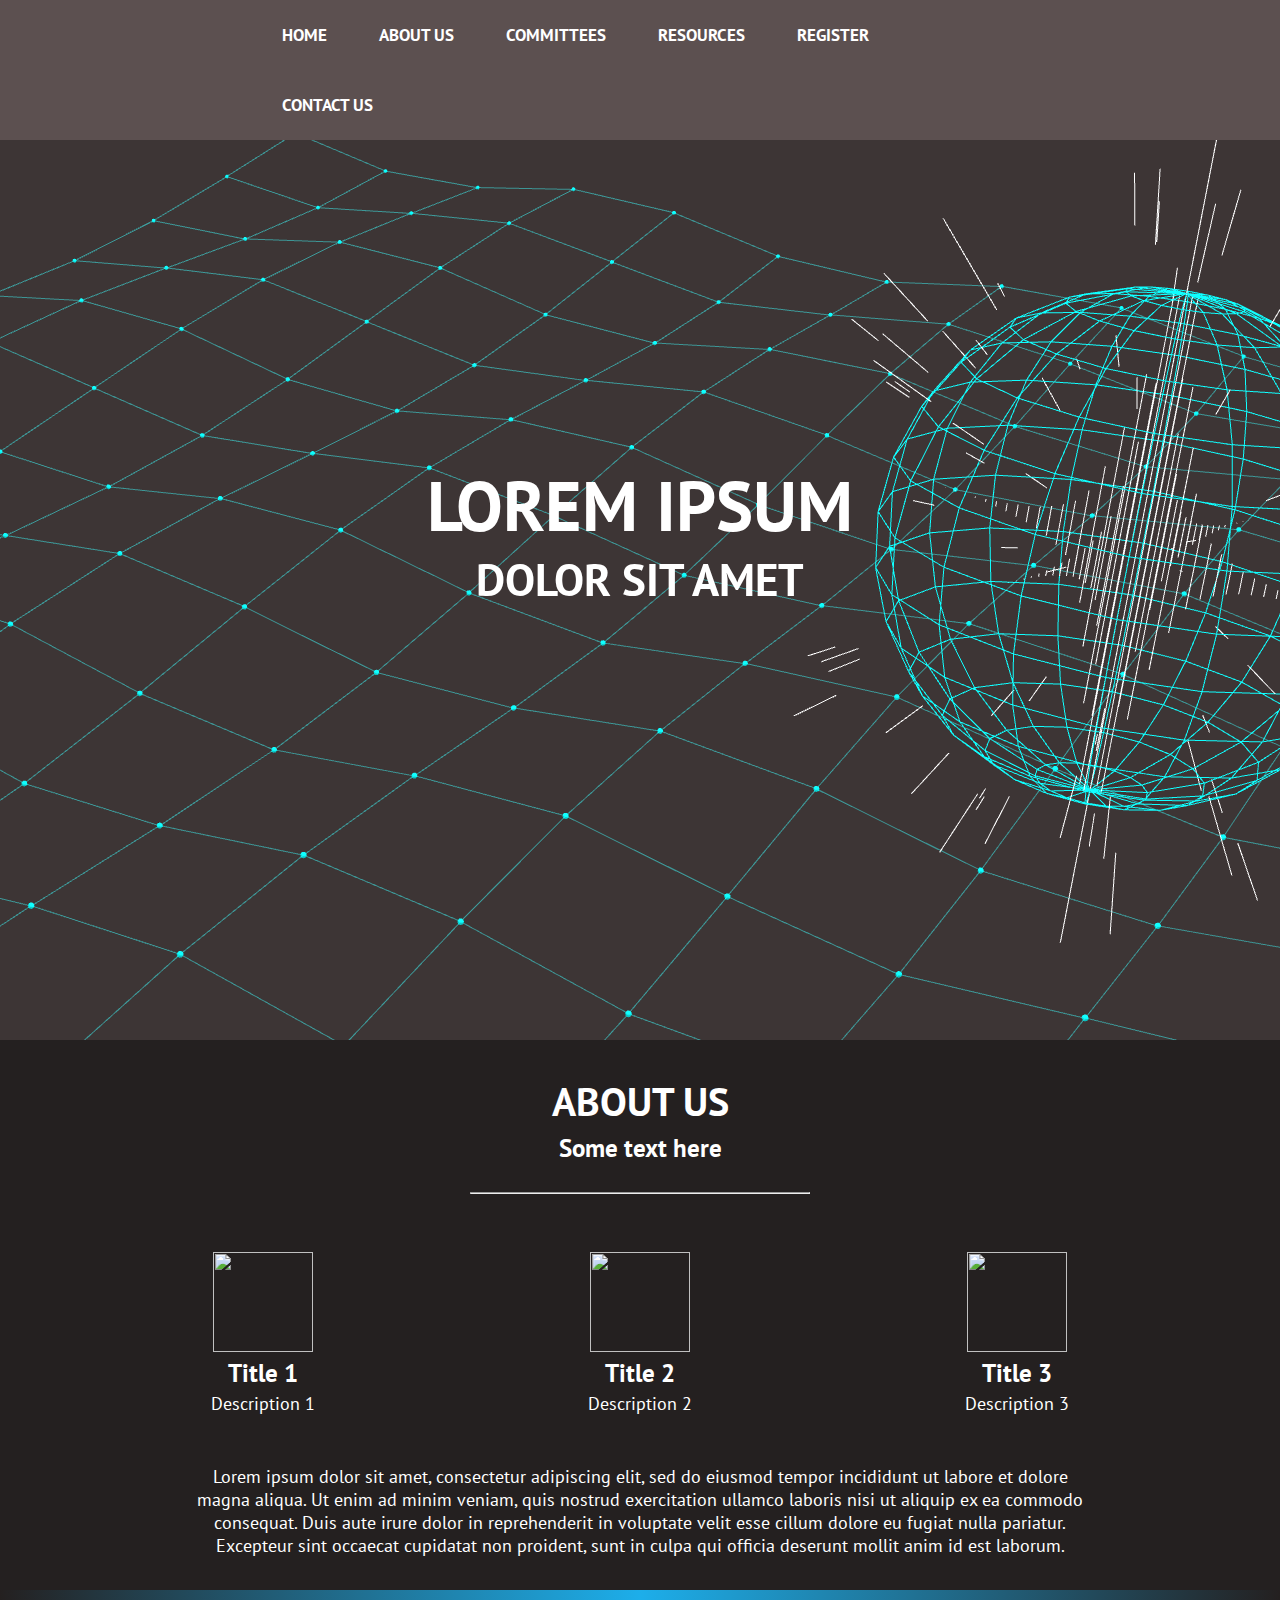
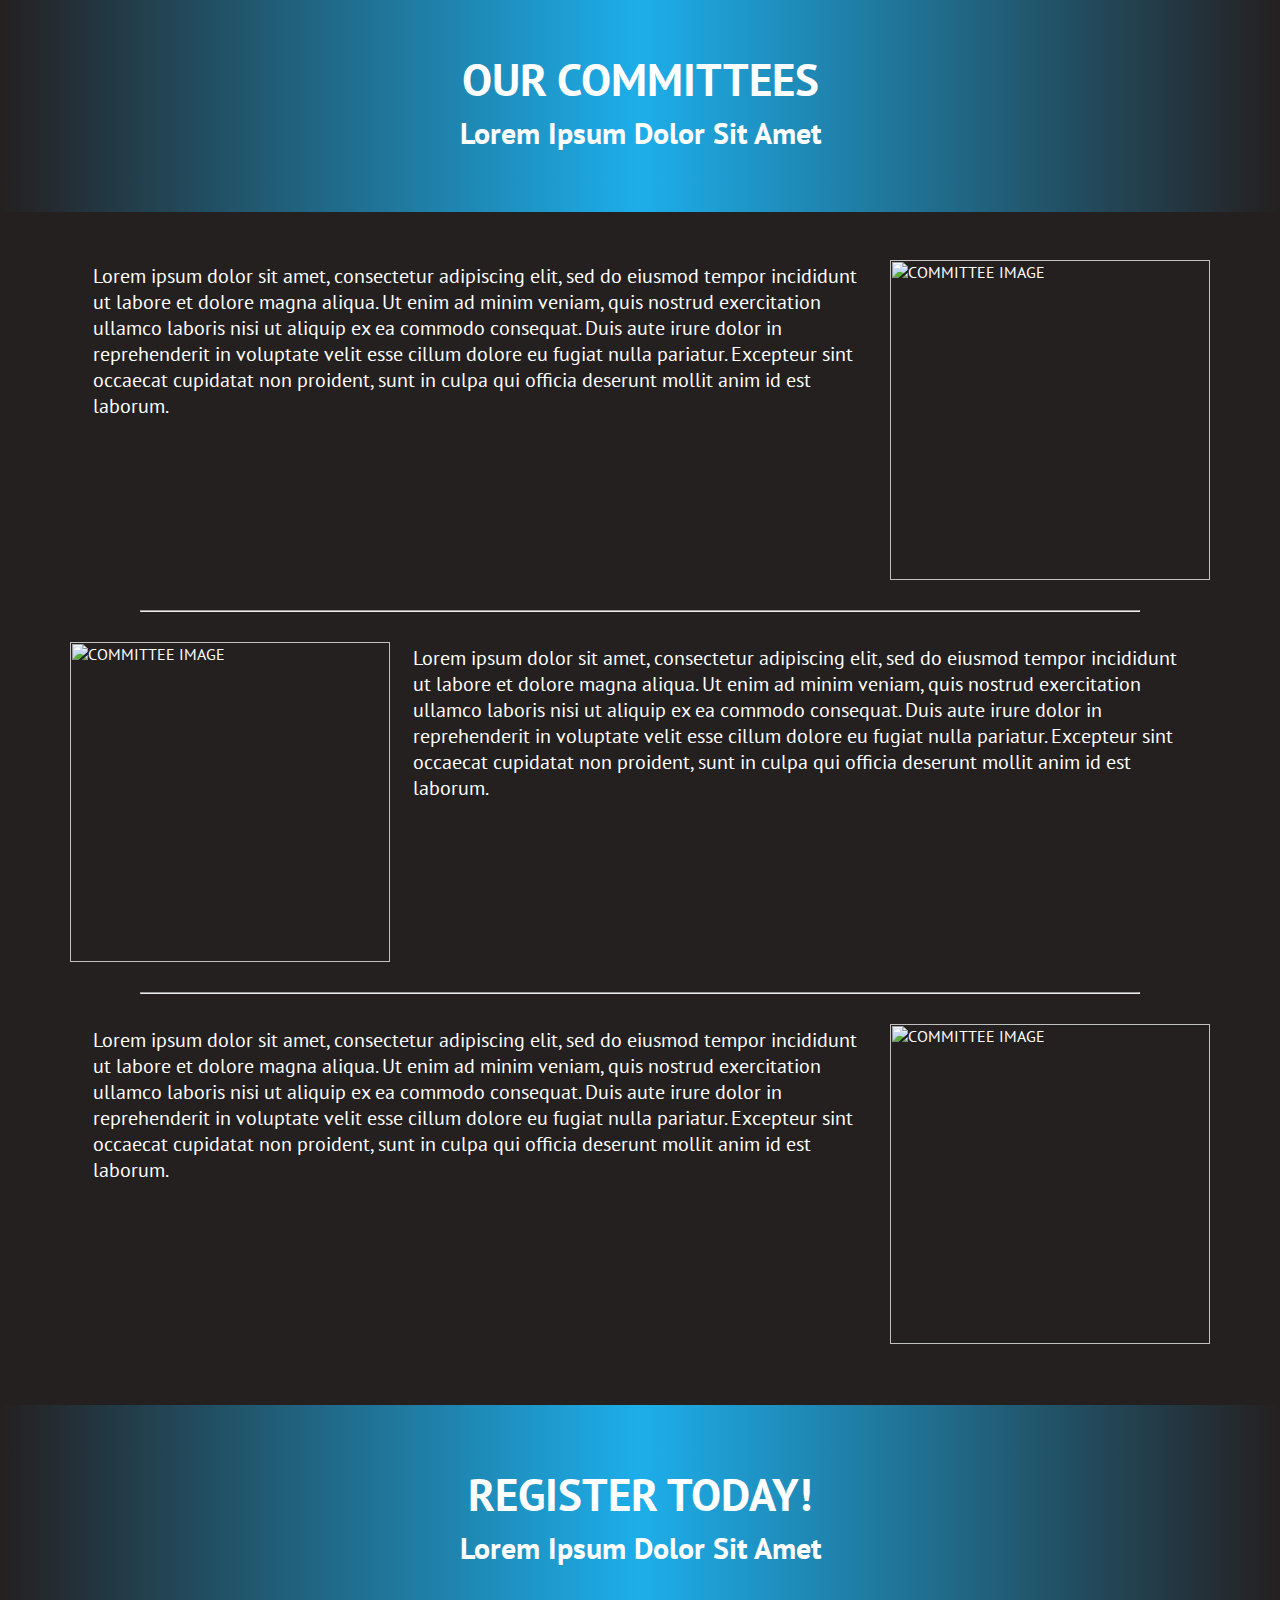
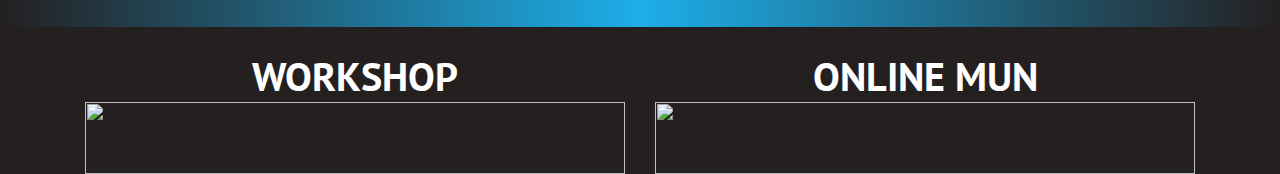
==== index.html @ 01163555 "additions/changes" ====
<html>
    <head>
        <title>MUN WEBSITE</title>

        <!-- Meta tags -->
        <meta name="author" content="Blank MUN">
        <meta name="description" content="Lorem ipsum dolot hermat">
    	<meta name="viewport" content="width=device-width, initial-scale=1.0">
	    <meta charset="utf-8">

        <link rel="stylesheet" type="text/css" href="css/main.css">

        <!-- Font -->
        <link href="https://fonts.googleapis.com/css?family=PT+Sans" rel="stylesheet">
        <link href="https://fonts.googleapis.com/css?family=PT+Sans:700" rel="stylesheet">
        <link href="https://fonts.googleapis.com/css?family=PT+Sans:400" rel="stylesheet">
        <link href="https://fonts.googleapis.com/css?family=Lato" rel="stylesheet"> 
    
        <!-- Favicon -->
        <link rel="icon" href="https://placehold.co/128">
    
        <!-- Bootstrap -->
        <link rel="stylesheet" type="text/css" href="css/bootstrap/bootstrap-grid.min.css">
        <link rel="stylesheet" type="text/css" href="js/bootstrap/bootstrap.min.js">
        
        <!-- Font Awesome -->
        <link rel="stylesheet" href="https://use.fontawesome.com/releases/v5.0.12/css/all.css" integrity="sha384-G0fIWCsCzJIMAVNQPfjH08cyYaUtMwjJwqiRKxxE/rx96Uroj1BtIQ6MLJuheaO9" crossorigin="anonymous">
    </head>
    <body bgcolor="#242020">

    <!-- Navbar -->
    <div class="topnav" id="navbar">
        <div class="max-width">  
            <a href="#head">Home</a>
            <a href="#about">About Us</a>
            <a href="#committeesBanner">Committees</a>
            <a href="#resources">Resources</a>
            <a href="#registrationBanner">Register</a>
            <a href="#contact">Contact Us</a>
        </div>
    </div>
    <!-- End Navbar -->

    <!-- Header Banner -->
    <header id="head" class="parallax">
        <h1><font color="white">Lorem Ipsum</font></h1>
        <h3><font color="white">dolor sit amet</font></h3>
    </header>
    <!-- End Header -->

    <!-- About -->
    <section id="about" class="about-us">
        <h1>About Us</h1>
        <h2>Some text here</h2>

        <br><hr width=30%>

        <!-- Icon Row 1-->
        <div class="row about-us-icons">
            <div class="col">
                <img class="res-img-sm" src="https://placehold.co/64">
                <h2>Title 1</h2>
                <p>Description 1</p>
            </div>
            <div class="col">
                <img class="res-img-sm" src="https://placehold.co/64">
                <h2>Title 2</h2>
                <p>Description 2</p>
            </div>
            <div class="col">
                <img class="res-img-sm" src="https://placehold.co/64">
                <h2>Title 3</h2>
                <p>Description 3</p>
            </div>
        </div>
        <!-- End Icon Row 1 -->
        <br>
        <!-- Long paragraph of boring filler text... -->
        <br><p class="about-us-text">
            Lorem ipsum dolor sit amet, consectetur adipiscing elit, sed do eiusmod tempor incididunt ut labore et dolore magna aliqua. Ut enim ad minim veniam, quis nostrud exercitation ullamco laboris nisi ut aliquip ex ea commodo consequat. Duis aute irure dolor in reprehenderit in voluptate velit esse cillum dolore eu fugiat nulla pariatur. Excepteur sint occaecat cupidatat non proident, sunt in culpa qui officia deserunt mollit anim id est laborum.
        </p>
    </section>
    <!-- End About -->

    <!-- Committees -->
    <div id="committeesBanner">
        <h1> OUR COMMITTEES </h1>
        <h2> Lorem Ipsum Dolor Sit Amet</h2>
    </div>
    <section class="committees container" id="committees">
        <div class="committee-list-element row fixed-width">
            <div class="col-md mode">
                <p>Lorem ipsum dolor sit amet, consectetur adipiscing elit, sed do eiusmod tempor incididunt ut labore et dolore magna aliqua. Ut enim ad minim veniam, quis nostrud exercitation ullamco laboris nisi ut aliquip ex ea commodo consequat. Duis aute irure dolor in reprehenderit in voluptate velit esse cillum dolore eu fugiat nulla pariatur. Excepteur sint occaecat cupidatat non proident, sunt in culpa qui officia deserunt mollit anim id est laborum.</p>
            </div>
            <div class="item-image">
                <img class="res-img img-fluid" src="https://placehold.co/1000" alt="COMMITTEE IMAGE">
            </div>
        </div>
        <hr>
        <div class="committee-list-element row fixed-width">
            <div class="item-image">
                <img class="res-img img-fluid" src="https://placehold.co/1000" alt="COMMITTEE IMAGE">
            </div>
            <div class="col-md mode">
                <p>Lorem ipsum dolor sit amet, consectetur adipiscing elit, sed do eiusmod tempor incididunt ut labore et dolore magna aliqua. Ut enim ad minim veniam, quis nostrud exercitation ullamco laboris nisi ut aliquip ex ea commodo consequat. Duis aute irure dolor in reprehenderit in voluptate velit esse cillum dolore eu fugiat nulla pariatur. Excepteur sint occaecat cupidatat non proident, sunt in culpa qui officia deserunt mollit anim id est laborum.</p>
            </div>
        </div>
        <hr>
        <div class="committee-list-element row fixed-width">
            <div class="col-md mode">
                <p>Lorem ipsum dolor sit amet, consectetur adipiscing elit, sed do eiusmod tempor incididunt ut labore et dolore magna aliqua. Ut enim ad minim veniam, quis nostrud exercitation ullamco laboris nisi ut aliquip ex ea commodo consequat. Duis aute irure dolor in reprehenderit in voluptate velit esse cillum dolore eu fugiat nulla pariatur. Excepteur sint occaecat cupidatat non proident, sunt in culpa qui officia deserunt mollit anim id est laborum.</p>
            </div>
            <div class="item-image">
                <img class="res-img img-fluid" src="https://placehold.co/1000" alt="COMMITTEE IMAGE">
            </div>
        </div>
    </section>
    <!-- End Committees -->

    <!-- something about resources -->

    <!-- Registration -->
    <div id="registrationBanner">
        <h1> REGISTER TODAY! </h1>
        <h2> Lorem Ipsum Dolor Sit Amet</h2>
    </div>
    <section class="register options container" id="register">
        <div class="row fixed-width">
            <div class="option-element col">
                <center><h1>WORKSHOP</h1></center>
                <img src="https://placehold.co/4000" height=100% width=100%>
            </div>
            <div class="option-element col">
                <center><h1>ONLINE MUN</h1></center>
                <img src="https://placehold.co/4000" height=100% width=100%>
            </div>
        </div>
    </section>
    <!-- End Registration -->


    <!---->
    <!-- SCRIPT SECTION -->
    <!---->

    <!-- Navbar Dropdown Script -->
	<script>
		function myFunction() {
		    var x = document.getElementById("myTopnav");
		    if (x.className === "topnav") {
		        x.className += " responsive";
		    } else {
		        x.className = "topnav";
		    }
		}
	</script>
	<!-- End Navbar Dropdown Script -->

	<!-- Smooth Scrolling Script -->
	<script src="https://ajax.googleapis.com/ajax/libs/jquery/3.3.1/jquery.min.js"></script>
	<script>
        var navbar = document.getElementById("navbar")
		$(document).ready(function(){
		  // Add smooth scrolling to all links
		  $("a").on('click', function(event) {

		    if (this.hash !== "") {
		      event.preventDefault();

		      // Store hash
		      var hash = this.hash;

		      $('html, body').animate({
		        scrollTop: $(hash).offset().top - 55
		      }, 100, function(){

		        window.location.hash = hash;
		      });
		    }
		  });
		});
	</script>
	<!-- End Smooth Scrolling Script -->

    <!-- Sticky Navbar Script -->
    <script>
        window.onscroll = function() {stickyNavbar()};
        var navbar = document.getElementById("navbar");
        var sticky = navbar.offsetTop;

        function stickyNavbar() {
            if (window.pageYOffset >= sticky ) {
                navbar.classList.add("sticky");
            } else {
                navbar.classList.remove("sticky");
            }
        }
    </script>
    <!-- End Sticky Navbar Script -->

	<!-- Vanta script for header -->
	<script src="js//three.r134.min.js"></script>
	<script src="js/vanta.globe.min.js"></script>
	<script>
	VANTA.GLOBE({
        el: "#head",
        mouseControls: true,
        touchControls: true,
        gyroControls: false,
        minHeight: 200.00,
        minWidth: 200.00,
        scale: 1.0,
        scaleMobile: 1.00,
        backgroundColor: 0x3d3535,
        color: 0xFFFFF,
        color2: 0xFFFFFF,
        points: 15,
	})
	</script>

    </body>
</html>
---- css/main.css ----
@-ms-viewport{
    width:device-width
}
html{
    box-sizing:border-box;
    -ms-overflow-style:scrollbar
}
*,::after,::before{
    box-sizing:inherit
}

html,body {
	font-family: 'PT Sans', sans-serif;
	margin: 0;
	padding: 0;
	scroll-behavior: smooth;
}

hr {
	max-width: 1000px;
	color: #718093;
}

p {
	font-family: 'PT Sans', sans-serif;
	margin: 0;
	padding: 0;
}

h1,h2,h3,h4,h5,h6 {
	font-family: 'PT Sans', sans-serif;
	margin: 0;
	padding: 0;
}

.sticky {
	position: fixed;
	top: 0;
	width: 100%;
}

.parallax {
    height: 100%; 
    background-attachment: fixed;
    background-position: center;
    background-repeat: no-repeat;
    background-size: cover;
}

a {
	text-decoration: none;
	color: #5352ed;
	transition: all .2s ease-in;
}

a:hover {
	text-decoration: none;
	color: #192a56;
	transition: all .2s ease-in;
}

/* CSS */
.custom_button {
  background-color: #3DD1E7;
  border: 0 solid #E5E7EB;
  box-sizing: border-box;
  color: #000000;
  display: flex;
  font-family: ui-sans-serif,system-ui,-apple-system,system-ui,"Segoe UI",Roboto,"Helvetica Neue",Arial,"Noto Sans",sans-serif,"Apple Color Emoji","Segoe UI Emoji","Segoe UI Symbol","Noto Color Emoji";
  font-size: 1rem;
  font-weight: 700;
  justify-content: center;
  line-height: 1.75rem;
  padding: .75rem 1.65rem;
  position: relative;
  text-align: center;
  text-decoration: none #000000 solid;
  text-decoration-thickness: auto;
  width: 100%;
  max-width: 460px;
  position: relative;
  cursor: pointer;
  transform: rotate(-2deg);
  user-select: none;
  -webkit-user-select: none;
  touch-action: manipulation;
}

.custom_button:focus {
  outline: 0;
}

.custom_button:after {
  content: '';
  position: absolute;
  border: 1px solid #000000;
  bottom: 4px;
  left: 4px;
  width: calc(100% - 1px);
  height: calc(100% - 1px);
}

.custom_button:hover:after {
  bottom: 2px;
  left: 2px;
}

@media (min-width: 768px) {
  .custom_button {
    padding: 0.75rem 3rem;
    font-size: 1.25rem;
  }
}

/* Navbar */

.topnav {
	z-index: 999;
	list-style-type: none;
    overflow: hidden;
    background-color: rgb(92, 80, 80);
    box-shadow: 0px 6px 13px -7px rgba(0,0,0,0.20);
    transition: all .2s ease-in;
    font-weight: 700;
    text-transform: uppercase;
}

.topnav a {
    float: left;
    display: block;
    color: white;
    text-align: center;
    padding: 24px 26px;
    text-decoration: none;
	transition: all .5s ease-in;
    font-size: 17px;
}

.topnav a:hover {
	transform: scale(1.1);
    color: #06d0d7;
}

.topnav .icon {
  display: none;
}

@media screen and (max-width: 800px) {
  .topnav a:not(:first-child) {display: none;}
  .topnav a.icon {
    float: right;
    display: block;
  }
}

@media screen and (max-width: 800px) {
  .topnav.responsive {position: relative;}
  .topnav.responsive .icon {
    position: absolute;
    right: 0;
    top: 0;
  }
  .topnav.responsive a {
    float: none;
    display: block;
    text-align: left;
  }
}

@media screen and (min-width: 800px) {
  div .max-width {
    max-width: 60%;
    margin: 0 auto;
    box-shadow: none;
  }
}

/* End Navbar */

.about-us {
	transition: all .2s ease-in;
    font-weight: 500;
	padding-left: 5%;
	padding-right: 5%;
	color: white
}

.register {
	transition: all .2s ease-in;
    font-weight: 500;
	padding-left: 5%;
	padding-right: 5%;
	color: white
}

.committees {
	transition: all .2s ease-in;
    font-weight: 500;
	padding-left: 5%;
	padding-right: 5%;
	color: white
}

#head {
	margin: 0;
	padding: 25% 0px 200px 0px;
	text-align: center;
	color: white;
}

#head h1 {
	font-size: 70px;
	font-weight: 700;
	text-transform: uppercase;
}

#head h3 {
	font-size: 45px;
	text-transform: uppercase;
}

#about {
	margin: 10px;
	text-align: center;
	padding-top: 10px;
	padding-bottom: 10px;
}

#about .about-us-icons {
	max-width: 1280px;
	margin: 0 auto;
	padding-top: 50px;
}

#about .about-us-text {
	margin: 10px;
	padding-left: 9%;
	padding-right: 9%;
}

#about .about {
	font-size: 60px;
	color: #1c2630;
	margin-top: 17px;
}

#about h1 {
	font-size: 40px;
	font-weight: 700;
	text-transform: uppercase;
	margin-top: 15px;
}

#about h2 {
	font-weight: 700;
	margin-top: 5px;
	font-size: 25px;
}

#about p {
	margin-top: 3px;
	font-size: 18px;
}

#committeesBanner {
	background: rgb(46,43,51);
	background: linear-gradient(90deg, #242020 0%, rgba(29,174,234,1) 50%, #242020 100%);
	margin-top: 1%;
	padding: 60px 0px 60px 0px;
	text-align: center;
}

#committeesBanner h1 {
	font-size: 45px;
	font-weight: 700;
	text-transform: uppercase;
	color: white;
}

#committeesBanner h2 {
	margin-top: 5px;
	font-size: 30px;
	color: white;
}

#committees {
	padding-top: 2%;
	padding-bottom: 3%;
}

#committees p {
	padding-left: 1%;
}

#committees .committees {
	font-size: 60px;
	color: #1c2630;
	margin-top: 17px;
}

#committees .committee-list-element {
	padding-top: 2%;
	padding-bottom: 2%;
}
#committees .committee-list-element img {
	transition: transform .3s ease-in-out;
}
#committees .committee-list-element img:hover {
	transform: scale(1.03);
}

#committees h1 {
	font-size: 40px;
	font-weight: 700;
	text-transform: uppercase;
}

#committees h2 {
	font-size: 25px;
}

#committees p {
	margin-top: 3px;
	font-size: 20px;
}

#registrationBanner {
	background: rgb(46,43,51);
	background: linear-gradient(90deg, #242020 0%, rgba(29,174,234,1) 50%, #242020 100%);
	padding: 60px 0px 60px 0px;
	text-align: center;
}

#registrationBanner h1 {
	font-size: 45px;
	font-weight: 700;
	text-transform: uppercase;
	color: white;
}

#registrationBanner h2 {
	margin-top: 5px;
	font-size: 30px;
	color: white;
}

#register {
	padding-top: 0%;
	padding-bottom: 0%;
}

#register .options {
	font-size: 60px;
	color: #1c2630;
	margin-top: 17px;
}

#register .option-element {
	padding-top: 2%;
	padding-bottom: 2%;
}
#register .option-element img {
	transition: transform .3s ease-out;
}
#register .option-element img:hover {
	transform: scale(1.05);
}

#register h1 {
	font-size: 40px;
	font-weight: 700;
	text-transform: uppercase;
}

#register h2 {
	font-size: 25px;
}

#register p {
	margin-top: 3px;
	font-size: 20px;
}

footer {
	background-color: rgb(36, 32, 32);
	color: white;
}

footer a {
	text-decoration: none;
	color: #ffffff;
	transition: all .2s ease-in;
}

footer a:hover {
	text-decoration: none;
	color: #244aac;
	transition: all .2s ease-in;
}

.the-footer {
	max-width: 1280px;
	margin: 0 auto;
	float: none;
	padding-top: 30px;
	padding-bottom: 30px;
}

.contact-info {
	color: #ffffff;
	margin: 0;
	margin-bottom: 0;
	padding: 0;
	text-align: center;
	transition: all .2s ease-in;
	cursor: default;
}

.center {
	margin: 0;
	position: absolute;
	left: 50%;
	transform: translate(-50%, -50%);
}

@media screen and (min-width: 800px) {
	.res-img {
		height: 320px;
	}
}

@media screen and (max-width: 799px) {
	.res-img {
		width: 100%;	}
}

@media screen and (min-width: 800px) {
	.res-img-sm {
		height: 100px;
	}
}

@media screen and (max-width: 799px) {
	.res-img-sm {
		width: 100%;	}
}
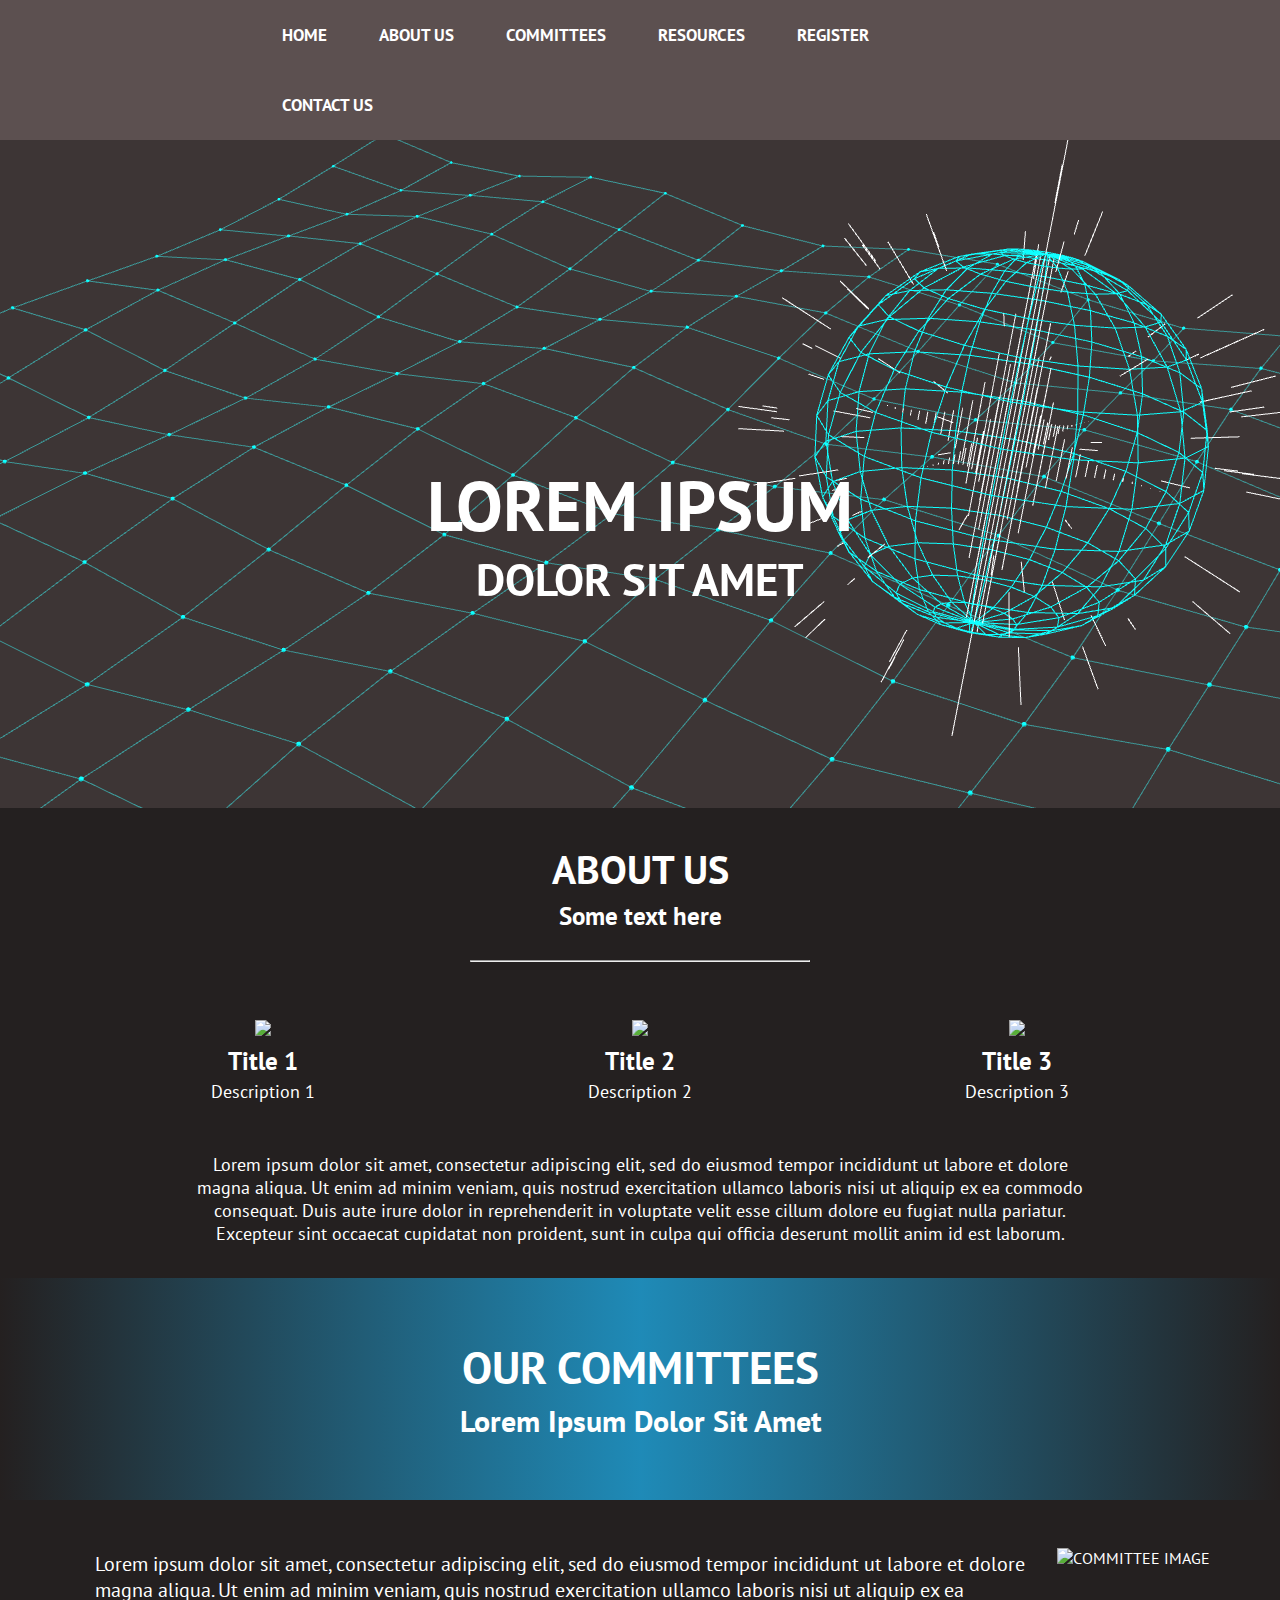
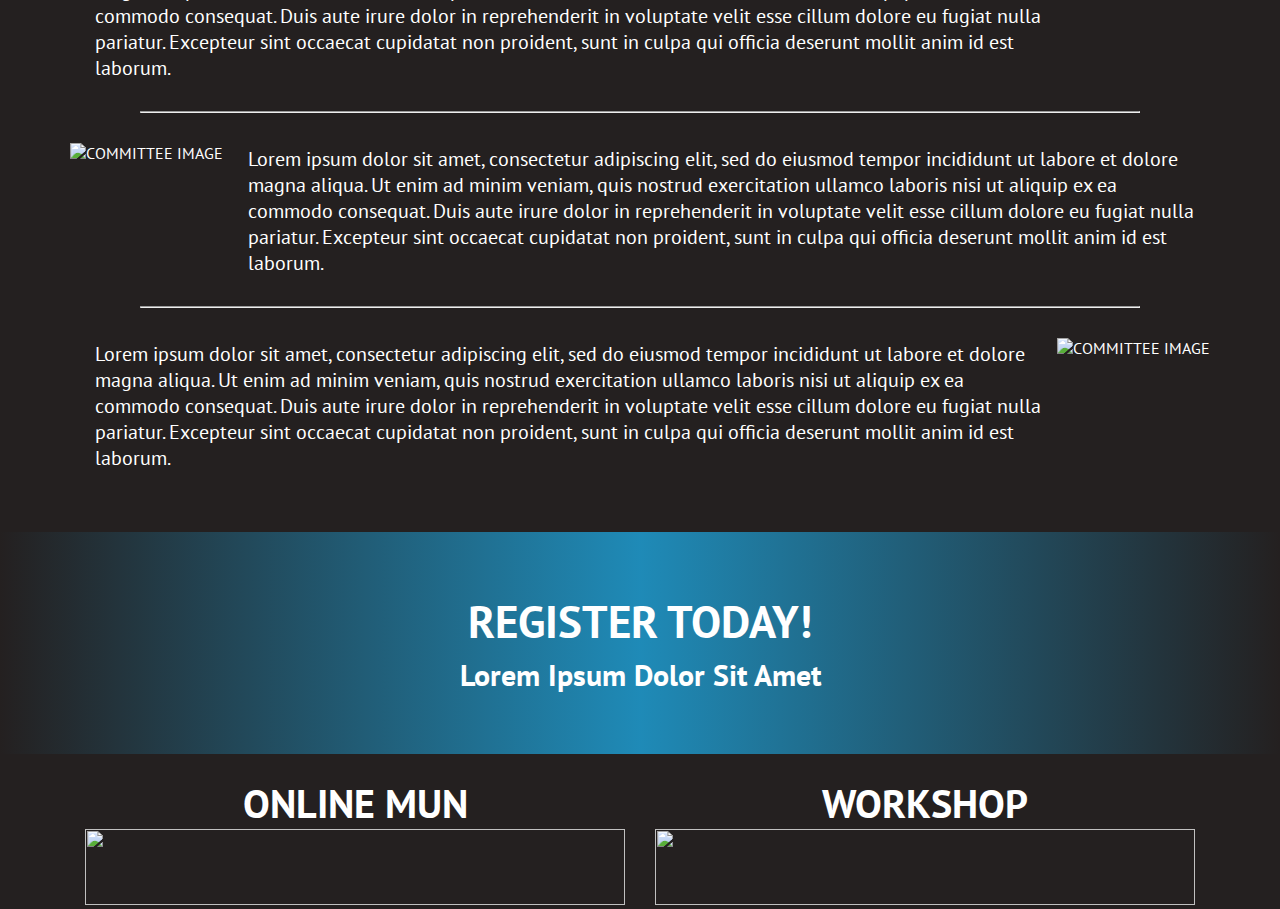
==== commit 8c58a61d: "additions/changes" ====
--- a/index.html
+++ b/index.html
@@ -1,3 +1,4 @@
+<!DOCTYPE html>
 <html>
     <head>
         <title>MUN WEBSITE</title>
@@ -22,6 +23,9 @@
         <!-- Bootstrap -->
         <link rel="stylesheet" type="text/css" href="css/bootstrap/bootstrap-grid.min.css">
         <link rel="stylesheet" type="text/css" href="js/bootstrap/bootstrap.min.js">
+
+        <!-- JQuery -->
+        <script src="https://ajax.googleapis.com/ajax/libs/jquery/3.3.1/jquery.min.js"></script>
         
         <!-- Font Awesome -->
         <link rel="stylesheet" href="https://use.fontawesome.com/releases/v5.0.12/css/all.css" integrity="sha384-G0fIWCsCzJIMAVNQPfjH08cyYaUtMwjJwqiRKxxE/rx96Uroj1BtIQ6MLJuheaO9" crossorigin="anonymous">
@@ -127,21 +131,130 @@
     <section class="register options container" id="register">
         <div class="row fixed-width">
             <div class="option-element col">
+                <center><h1>ONLINE MUN</h1></center>
+                <img id="mun-registration-button" src="https://placehold.co/4000" height=100% width=100%>
+                <div id="mun-date" class="date-text">COMING SOON!</div>
+            </div>
+            <div class="option-element col">
                 <center><h1>WORKSHOP</h1></center>
-                <img src="https://placehold.co/4000" height=100% width=100%>
-            </div>
-            <div class="option-element col">
-                <center><h1>ONLINE MUN</h1></center>
-                <img src="https://placehold.co/4000" height=100% width=100%>
+                <img id="workshop-registration-button" src="https://placehold.co/4000" height=100% width=100%>
+                <div id="workshop-date" class="date-text">COMING SOON!</div>
             </div>
         </div>
     </section>
     <!-- End Registration -->
 
+    <!-- Go to top button -->
+    <div class="go-to-top" id="go-to-top">
+        <img src="https://placehold.co/128">
+    </div>
+    <!-- End go to top button -->
 
     <!---->
     <!-- SCRIPT SECTION -->
     <!---->
+
+    <!-- registration section thingy -->
+    <script>
+        var munRegistrationButton = document.getElementById("mun-registration-button");
+        var workshopRegistrationButton = document.getElementById("workshop-registration-button");
+        var munDate = document.getElementById("mun-date");
+        var workshopDate = document.getElementById("workshop-date");
+        munDate.style.opacity = 0;
+        workshopDate.style.opacity = 0;
+
+        let id = null, pos = 0;
+        munRegistrationButton.onmouseover = function() {
+            clearInterval(id);
+            id = setInterval(frame, 5);
+            pos = 0;
+
+            var fitr = true;
+            function frame() {
+                if (fitr) {
+                    munDate.style.opacity = 1;
+                    fitr = false;
+                }
+                if (pos >= 10) {
+                    clearInterval(id);
+                } else {
+                    pos += 1;
+                    munDate.style.top = 8.1+pos+'%';
+                }
+            }
+            
+        }
+        munRegistrationButton.onmouseout = function() {
+            clearInterval(id);
+            id = setInterval(frame2, 5);
+            pos = parseInt(munDate.style.top.substring(0,munDate.style.top.length -1));
+
+            function frame2() {
+                if (pos <= 0) {
+                    clearInterval(id);
+                    munDate.style.opacity = 0;
+                } else {
+                    pos -= 1;
+                    munDate.style.top = 13+pos+'%';
+                }
+            }
+        }
+
+        let id2 = null, pos2 = 0;
+        workshopRegistrationButton.onmouseover = function() {
+            clearInterval(id2);
+            id2 = setInterval(frame, 5);
+            pos2 = 0;
+
+            var fitr = true;
+            function frame() {
+                if (fitr) {
+                    workshopDate.style.opacity = 1;
+                    fitr = false;
+                }
+                if (pos2 >= 10) {
+                    clearInterval(id2);
+                } else {
+                    pos2 += 1;
+                    workshopDate.style.top = 8.1+pos2+'%';
+                }
+            }
+            
+        }
+        workshopRegistrationButton.onmouseout = function() {
+            clearInterval(id2);
+            id2 = setInterval(frame2, 5);
+            pos2 = parseInt(workshopDate.style.top.substring(0,workshopDate.style.top.length -1));
+
+            function frame2() {
+                if (pos2 <= 0) {
+                    clearInterval(id2);
+                    workshopDate.style.opacity = 0;
+                } else {
+                    pos2 -= 1;
+                    workshopDate.style.top = 13+pos2+'%';
+                }
+            }
+        }
+    </script>
+
+    <!-- go to top button -->
+    <script>
+        var goToTop = document.getElementById("go-to-top");
+        goToTop.style.opacity = 0;
+        window.onscroll = function() {
+            if (window.pageYOffset > window.innerHeight) {
+                goToTop.style.opacity = 1;
+            } else {
+                goToTop.style.opacity = 0;
+            }
+        }
+
+        goToTop.onclick = function() {
+            console.log("ABC");
+            window.scrollTo(0,0);
+        }
+    </script>
 
     <!-- Navbar Dropdown Script -->
 	<script>
@@ -157,7 +270,6 @@
 	<!-- End Navbar Dropdown Script -->
 
 	<!-- Smooth Scrolling Script -->
-	<script src="https://ajax.googleapis.com/ajax/libs/jquery/3.3.1/jquery.min.js"></script>
 	<script>
         var navbar = document.getElementById("navbar")
 		$(document).ready(function(){
@@ -171,7 +283,7 @@
 		      var hash = this.hash;
 
 		      $('html, body').animate({
-		        scrollTop: $(hash).offset().top - 55
+		        scrollTop: $(hash).offset().top - navbar.clientHeight
 		      }, 100, function(){
 
 		        window.location.hash = hash;
@@ -183,23 +295,25 @@
 	<!-- End Smooth Scrolling Script -->
 
     <!-- Sticky Navbar Script -->
+    <!--
     <script>
         window.onscroll = function() {stickyNavbar()};
         var navbar = document.getElementById("navbar");
         var sticky = navbar.offsetTop;
 
         function stickyNavbar() {
-            if (window.pageYOffset >= sticky ) {
+            if (window.pageYOffset >= sticky) {
                 navbar.classList.add("sticky");
             } else {
                 navbar.classList.remove("sticky");
             }
         }
     </script>
+    -->
     <!-- End Sticky Navbar Script -->
 
 	<!-- Vanta script for header -->
-	<script src="js//three.r134.min.js"></script>
+	<script src="js/three.r134.min.js"></script>
 	<script src="js/vanta.globe.min.js"></script>
 	<script>
 	VANTA.GLOBE({
@@ -207,10 +321,10 @@
         mouseControls: true,
         touchControls: true,
         gyroControls: false,
-        minHeight: 200.00,
-        minWidth: 200.00,
-        scale: 1.0,
-        scaleMobile: 1.00,
+        minHeight: document.getElementById("head").clientHeight,
+        minWidth: document.getElementById("head").clientWidth,
+        scale: 1,
+        scaleMobile: 1,
         backgroundColor: 0x3d3535,
         color: 0xFFFFF,
         color2: 0xFFFFFF,
--- a/css/main.css
+++ b/css/main.css
@@ -264,7 +264,7 @@
 
 #committeesBanner {
 	background: rgb(46,43,51);
-	background: linear-gradient(90deg, #242020 0%, rgba(29,174,234,1) 50%, #242020 100%);
+	background: linear-gradient(90deg, #242020 0%, rgba(29,174,234,.75) 50%, #242020 100%);
 	margin-top: 1%;
 	padding: 60px 0px 60px 0px;
 	text-align: center;
@@ -326,7 +326,7 @@
 
 #registrationBanner {
 	background: rgb(46,43,51);
-	background: linear-gradient(90deg, #242020 0%, rgba(29,174,234,1) 50%, #242020 100%);
+	background: linear-gradient(90deg, #242020 0%, rgba(29,174,234,.75) 50%, #242020 100%);
 	padding: 60px 0px 60px 0px;
 	text-align: center;
 }
@@ -360,10 +360,27 @@
 	padding-bottom: 2%;
 }
 #register .option-element img {
-	transition: transform .3s ease-out;
+	position: relative;
+	transition: transform .2s ease-in;
 }
 #register .option-element img:hover {
-	transform: scale(1.05);
+	transform: scale(1.03);
+}
+
+#register .option-element .date-text {
+	position: absolute;
+	top: 13%; 
+	left: 50%; 
+	transform: translate(-50%, -50%);
+	transition: all .1s ease-out;
+	color: #fff; 
+	font-weight: 600;
+	text-transform: uppercase;
+	width: 97.5%;
+	padding: 0px 0px; 
+	font-size: 35px; 
+	text-align: center;
+	background: rgba(29,174,234,.75);
 }
 
 #register h1 {
@@ -381,39 +398,20 @@
 	font-size: 20px;
 }
 
-footer {
-	background-color: rgb(36, 32, 32);
-	color: white;
-}
-
-footer a {
-	text-decoration: none;
-	color: #ffffff;
-	transition: all .2s ease-in;
-}
-
-footer a:hover {
-	text-decoration: none;
-	color: #244aac;
-	transition: all .2s ease-in;
-}
-
-.the-footer {
-	max-width: 1280px;
-	margin: 0 auto;
-	float: none;
-	padding-top: 30px;
-	padding-bottom: 30px;
-}
-
-.contact-info {
-	color: #ffffff;
-	margin: 0;
-	margin-bottom: 0;
-	padding: 0;
-	text-align: center;
-	transition: all .2s ease-in;
-	cursor: default;
+.go-to-top {
+	height: 10%;
+	width: 5%;
+	z-index: 999;
+	position: fixed;
+	top: 90%;
+	left: .5%;
+	transition: all .2s ease-in;
+	opacity: 1;
+}
+.go-to-top img {
+	border-radius: 10%;
+	height: 100%;
+	width: 100%;
 }
 
 .center {
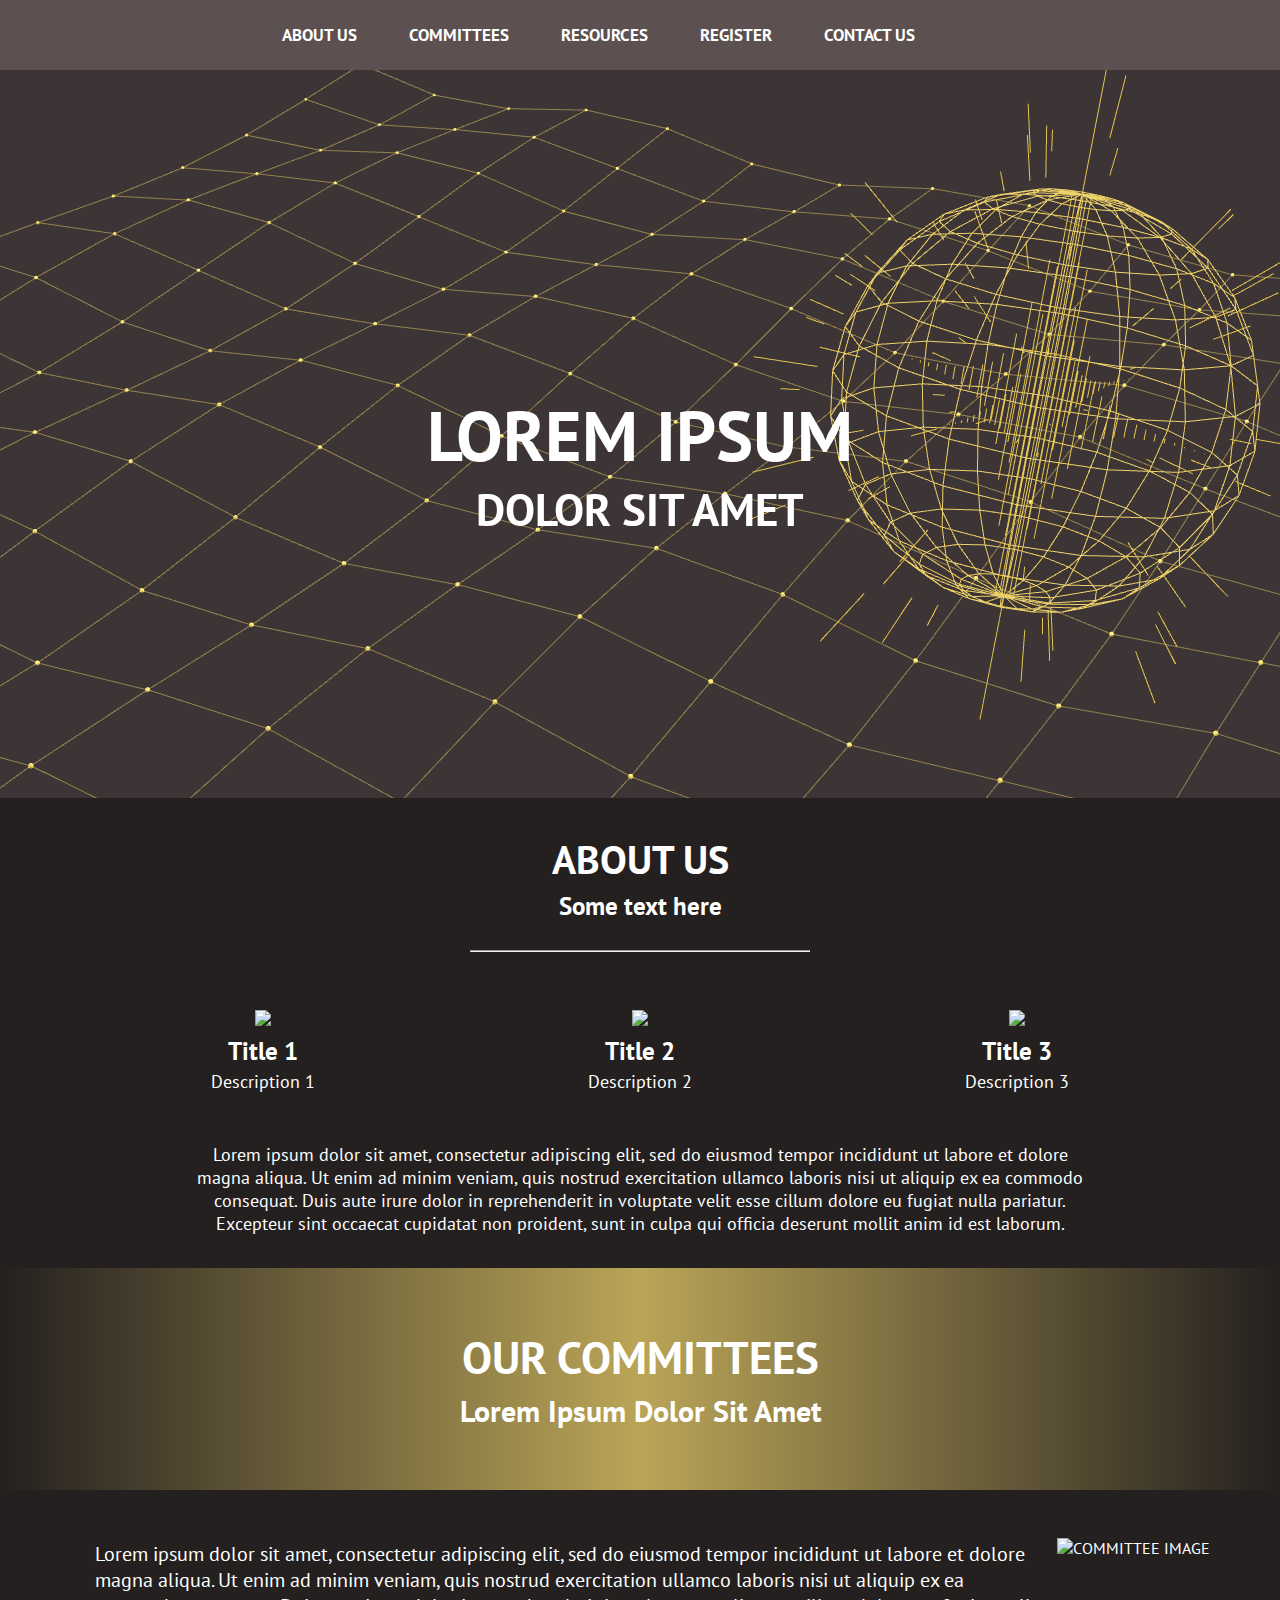
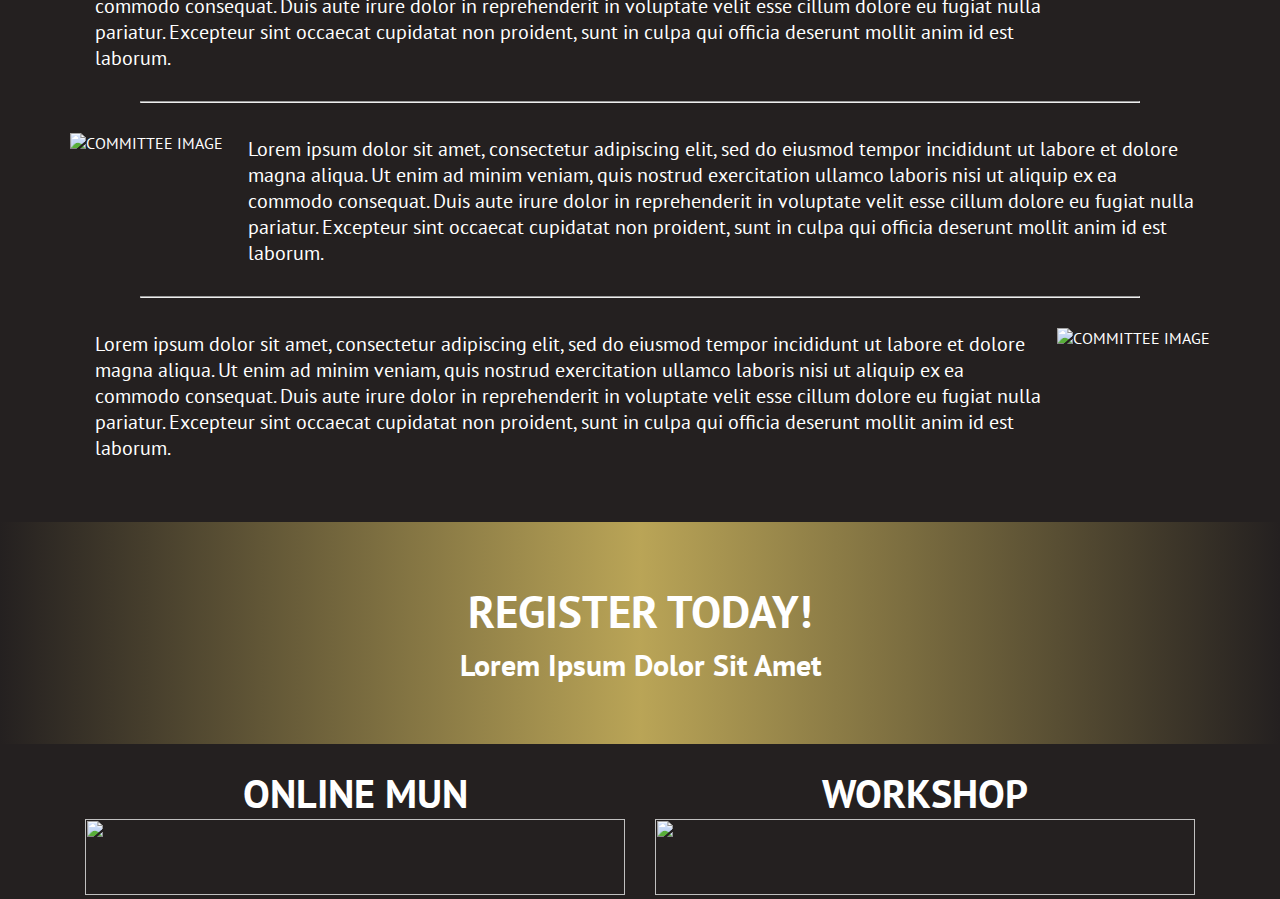
==== commit 09df3417: "color scheme" ====
--- a/index.html
+++ b/index.html
@@ -34,8 +34,7 @@
 
     <!-- Navbar -->
     <div class="topnav" id="navbar">
-        <div class="max-width">  
-            <a href="#head">Home</a>
+        <div class="max-width">
             <a href="#about">About Us</a>
             <a href="#committeesBanner">Committees</a>
             <a href="#resources">Resources</a>
@@ -48,7 +47,7 @@
     <!-- Header Banner -->
     <header id="head" class="parallax">
         <h1><font color="white">Lorem Ipsum</font></h1>
-        <h3><font color="white">dolor sit amet</font></h3>
+        <h3><font color="white">dolor sit amet</font></h3><br><br><br>
     </header>
     <!-- End Header -->
 
@@ -251,7 +250,6 @@
         }
 
         goToTop.onclick = function() {
-            console.log("ABC");
             window.scrollTo(0,0);
         }
     </script>
@@ -326,8 +324,8 @@
         scale: 1,
         scaleMobile: 1,
         backgroundColor: 0x3d3535,
-        color: 0xFFFFF,
-        color2: 0xFFFFFF,
+        color: 0xECD169,
+        color2: 0xE0C350,
         points: 15,
 	})
 	</script>
--- a/css/main.css
+++ b/css/main.css
@@ -264,7 +264,7 @@
 
 #committeesBanner {
 	background: rgb(46,43,51);
-	background: linear-gradient(90deg, #242020 0%, rgba(29,174,234,.75) 50%, #242020 100%);
+	background: linear-gradient(90deg, #242020 0%, rgba(236, 209, 105,.75) 50%, #242020 100%);
 	margin-top: 1%;
 	padding: 60px 0px 60px 0px;
 	text-align: center;
@@ -326,7 +326,7 @@
 
 #registrationBanner {
 	background: rgb(46,43,51);
-	background: linear-gradient(90deg, #242020 0%, rgba(29,174,234,.75) 50%, #242020 100%);
+	background: linear-gradient(90deg, #242020 0%, rgba(236, 209, 105,.75) 50%, #242020 100%);
 	padding: 60px 0px 60px 0px;
 	text-align: center;
 }
@@ -380,7 +380,7 @@
 	padding: 0px 0px; 
 	font-size: 35px; 
 	text-align: center;
-	background: rgba(29,174,234,.75);
+	background: rgba(196, 171, 70,.90);
 }
 
 #register h1 {
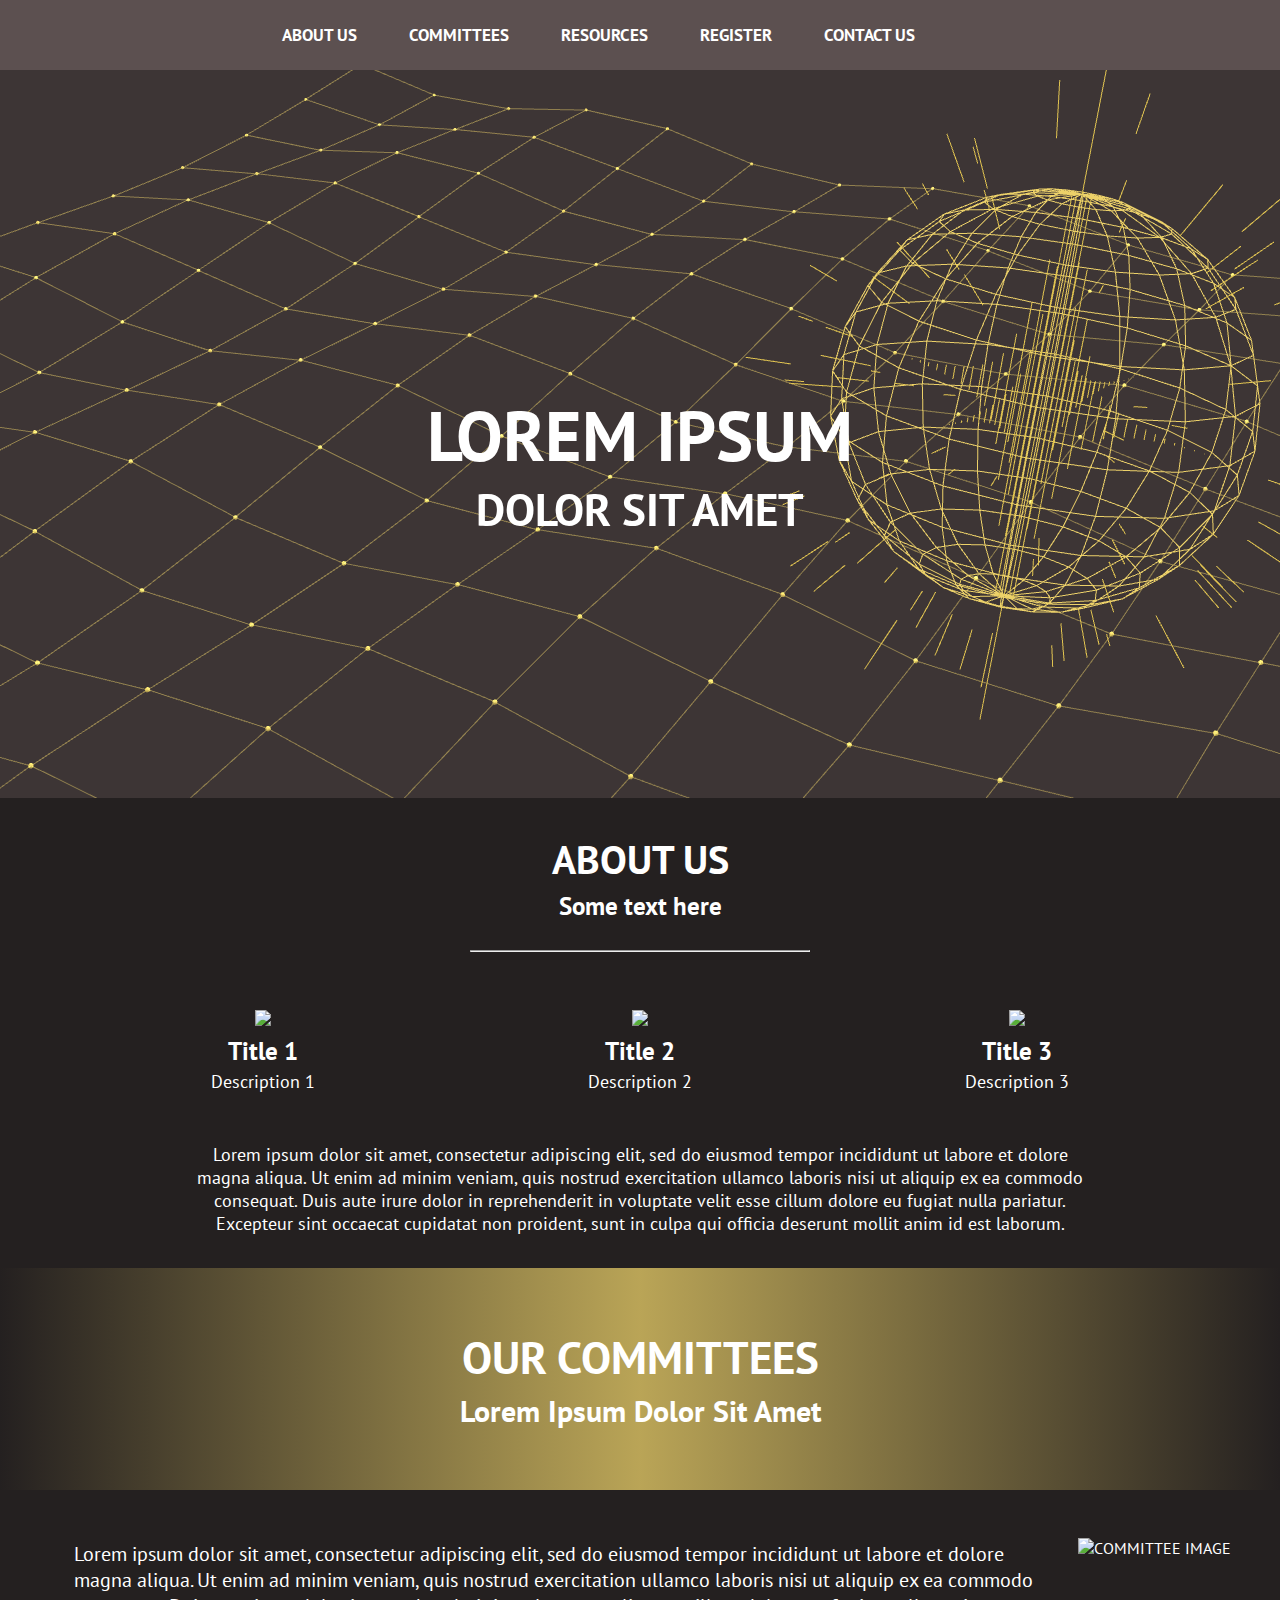
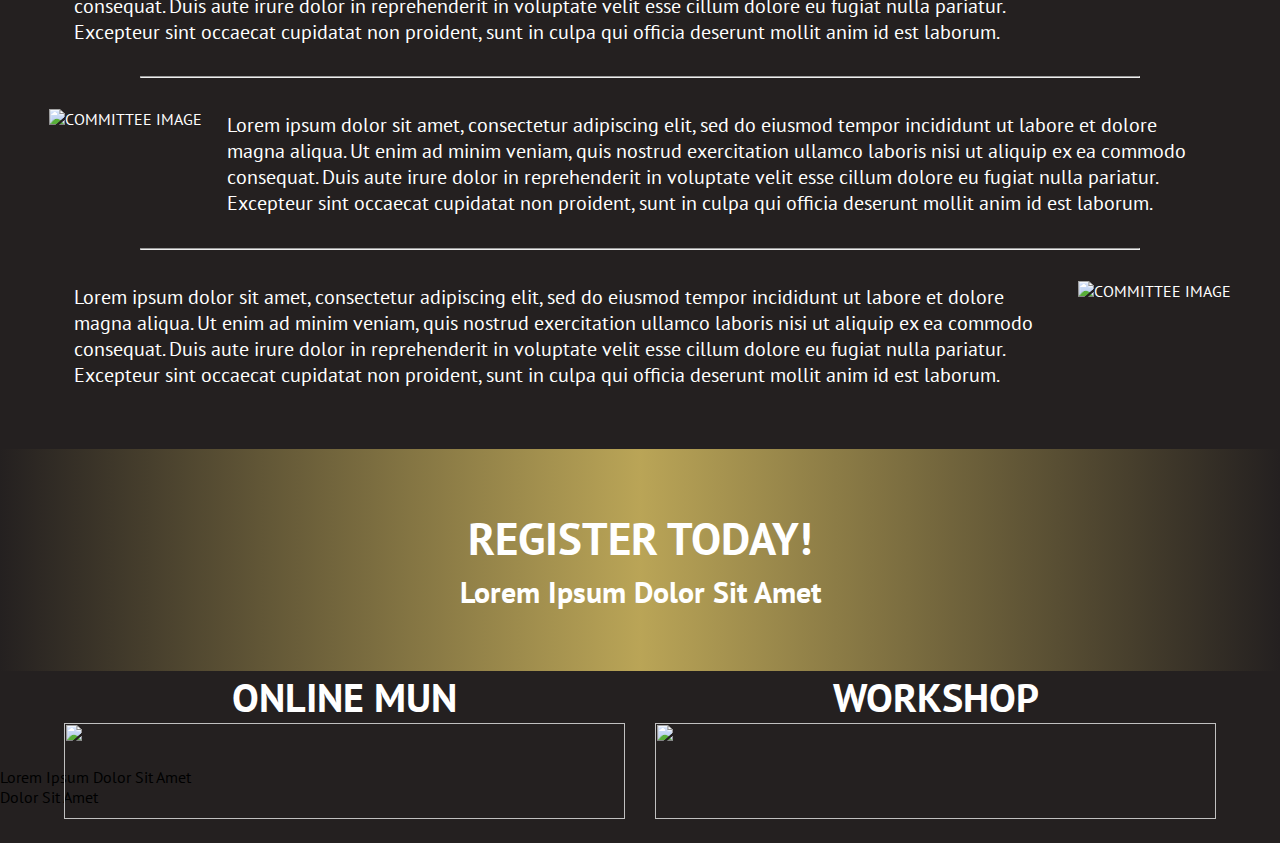
==== commit bc2a45f8: "fixes/changes/additions" ====
--- a/index.html
+++ b/index.html
@@ -40,19 +40,20 @@
             <a href="#resources">Resources</a>
             <a href="#registrationBanner">Register</a>
             <a href="#contact">Contact Us</a>
+            <a href="javascript:void(0);" style="font-size:20px;" class="icon" onclick="myFunction()">☰</a>
         </div>
     </div>
     <!-- End Navbar -->
 
     <!-- Header Banner -->
-    <header id="head" class="parallax">
-        <h1><font color="white">Lorem Ipsum</font></h1>
-        <h3><font color="white">dolor sit amet</font></h3><br><br><br>
+    <header id="head" class="container-md">
+        <h1>Lorem Ipsum</h1>
+        <h3>dolor sit amet</h3><br><br><br>
     </header>
     <!-- End Header -->
 
     <!-- About -->
-    <section id="about" class="about-us">
+    <section id="about" class="container-md about-us">
         <h1>About Us</h1>
         <h2>Some text here</h2>
 
@@ -90,7 +91,7 @@
         <h1> OUR COMMITTEES </h1>
         <h2> Lorem Ipsum Dolor Sit Amet</h2>
     </div>
-    <section class="committees container" id="committees">
+    <section class="committees container-md" id="committees">
         <div class="committee-list-element row fixed-width">
             <div class="col-md mode">
                 <p>Lorem ipsum dolor sit amet, consectetur adipiscing elit, sed do eiusmod tempor incididunt ut labore et dolore magna aliqua. Ut enim ad minim veniam, quis nostrud exercitation ullamco laboris nisi ut aliquip ex ea commodo consequat. Duis aute irure dolor in reprehenderit in voluptate velit esse cillum dolore eu fugiat nulla pariatur. Excepteur sint occaecat cupidatat non proident, sunt in culpa qui officia deserunt mollit anim id est laborum.</p>
@@ -127,16 +128,16 @@
         <h1> REGISTER TODAY! </h1>
         <h2> Lorem Ipsum Dolor Sit Amet</h2>
     </div>
-    <section class="register options container" id="register">
+    <section class="register options container-md" id="register">
         <div class="row fixed-width">
-            <div class="option-element col">
+            <div class="option col">
                 <center><h1>ONLINE MUN</h1></center>
-                <img id="mun-registration-button" src="https://placehold.co/4000" height=100% width=100%>
+                <img id="mun-registration-button" src="https://placehold.co/1000" height=100% width=100%>
                 <div id="mun-date" class="date-text">COMING SOON!</div>
             </div>
-            <div class="option-element col">
+            <div class="option col">
                 <center><h1>WORKSHOP</h1></center>
-                <img id="workshop-registration-button" src="https://placehold.co/4000" height=100% width=100%>
+                <img id="workshop-registration-button" src="https://placehold.co/1000" height=100% width=100%>
                 <div id="workshop-date" class="date-text">COMING SOON!</div>
             </div>
         </div>
@@ -144,10 +145,16 @@
     <!-- End Registration -->
 
     <!-- Go to top button -->
-    <div class="go-to-top" id="go-to-top">
+    <div class="go-to-top responsive" id="go-to-top">
         <img src="https://placehold.co/128">
     </div>
     <!-- End go to top button -->
+
+    <!-- Footer -->
+    <section id="footer" class="footer">
+        <p>Lorem Ipsum Dolor Sit Amet</p>
+        <p>Dolor Sit Amet</p>
+    </section>
 
     <!---->
     <!-- SCRIPT SECTION -->
@@ -157,10 +164,16 @@
     <script>
         var munRegistrationButton = document.getElementById("mun-registration-button");
         var workshopRegistrationButton = document.getElementById("workshop-registration-button");
+
         var munDate = document.getElementById("mun-date");
         var workshopDate = document.getElementById("workshop-date");
+
         munDate.style.opacity = 0;
         workshopDate.style.opacity = 0;
+
+        munRegistrationButton.onclick = function() {
+            location.href = "/register/mun.html";
+        }
 
         let id = null, pos = 0;
         munRegistrationButton.onmouseover = function() {
@@ -178,7 +191,7 @@
                     clearInterval(id);
                 } else {
                     pos += 1;
-                    munDate.style.top = 8.1+pos+'%';
+                    munDate.style.top = 7.1+pos+'%';
                 }
             }
             
@@ -215,7 +228,7 @@
                     clearInterval(id2);
                 } else {
                     pos2 += 1;
-                    workshopDate.style.top = 8.1+pos2+'%';
+                    workshopDate.style.top = 7.1+pos2+'%';
                 }
             }
             
@@ -257,7 +270,7 @@
     <!-- Navbar Dropdown Script -->
 	<script>
 		function myFunction() {
-		    var x = document.getElementById("myTopnav");
+		    var x = document.getElementById("navbar");
 		    if (x.className === "topnav") {
 		        x.className += " responsive";
 		    } else {
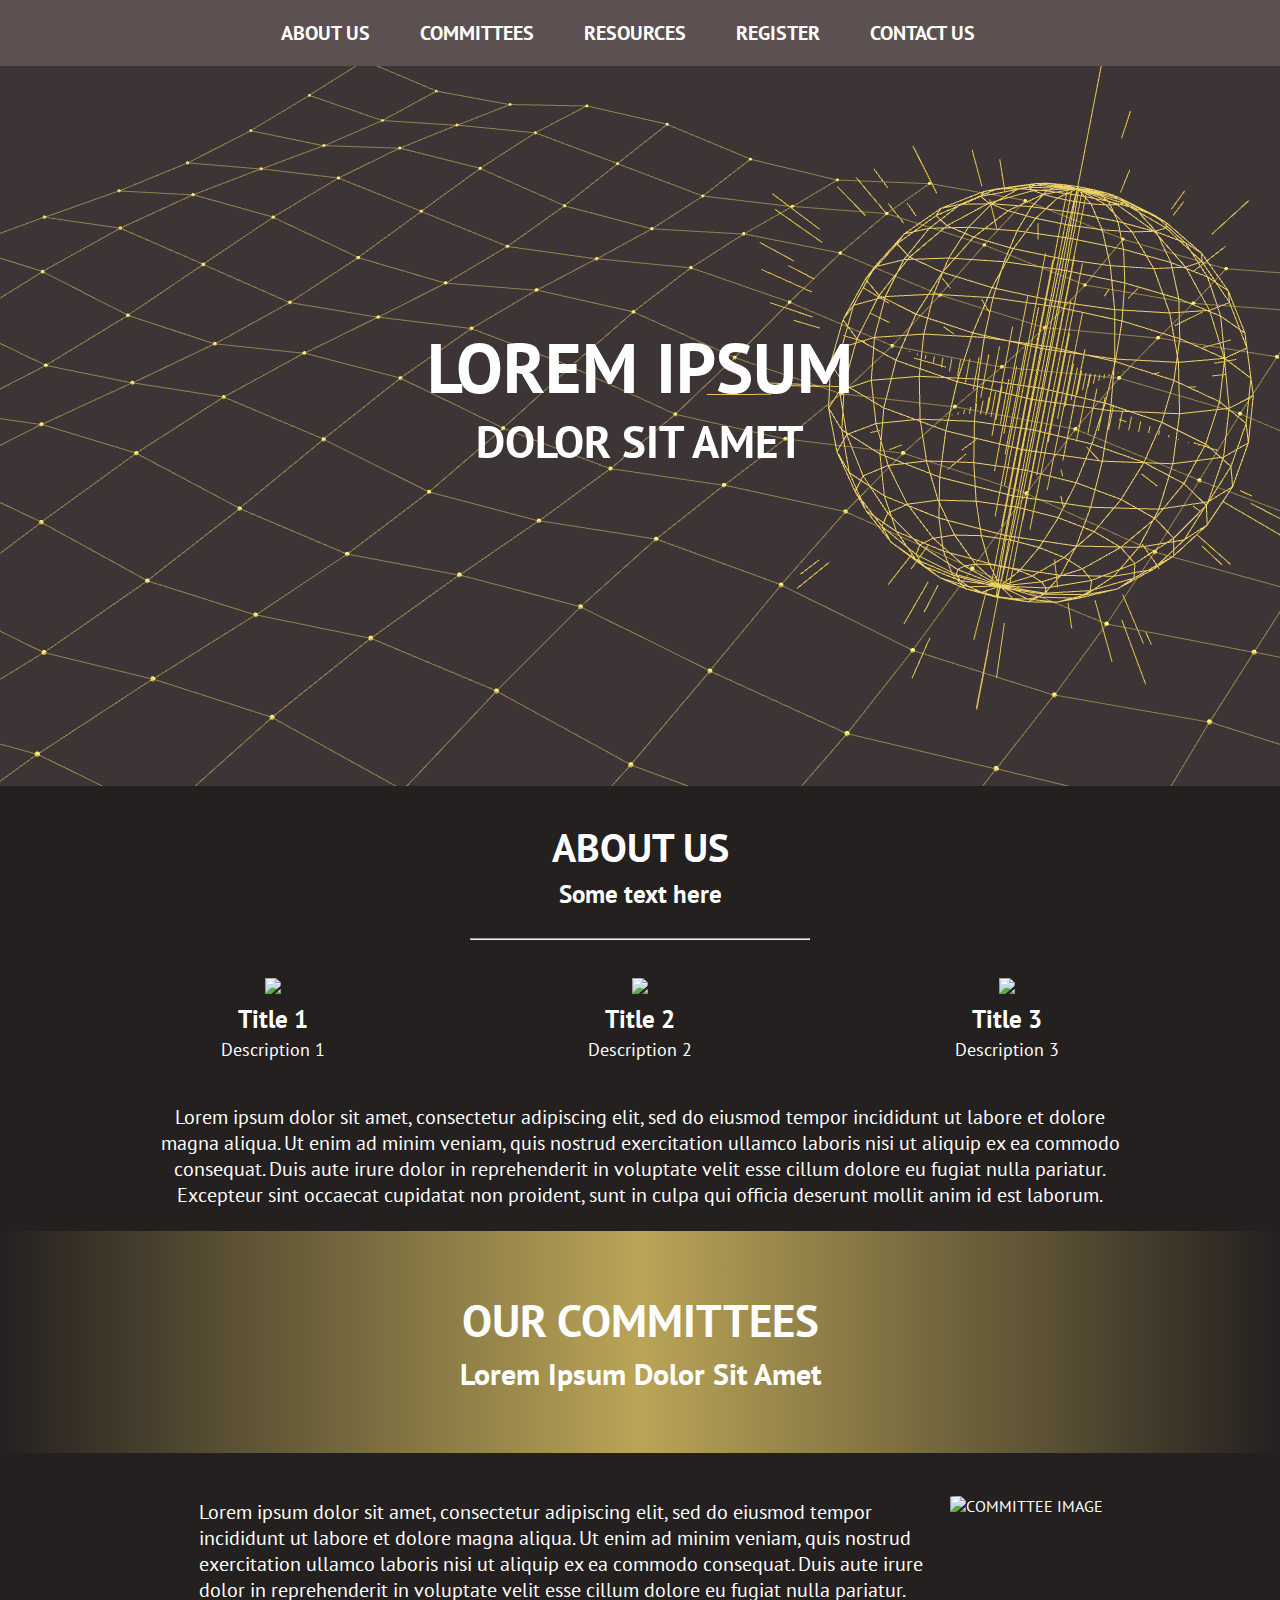
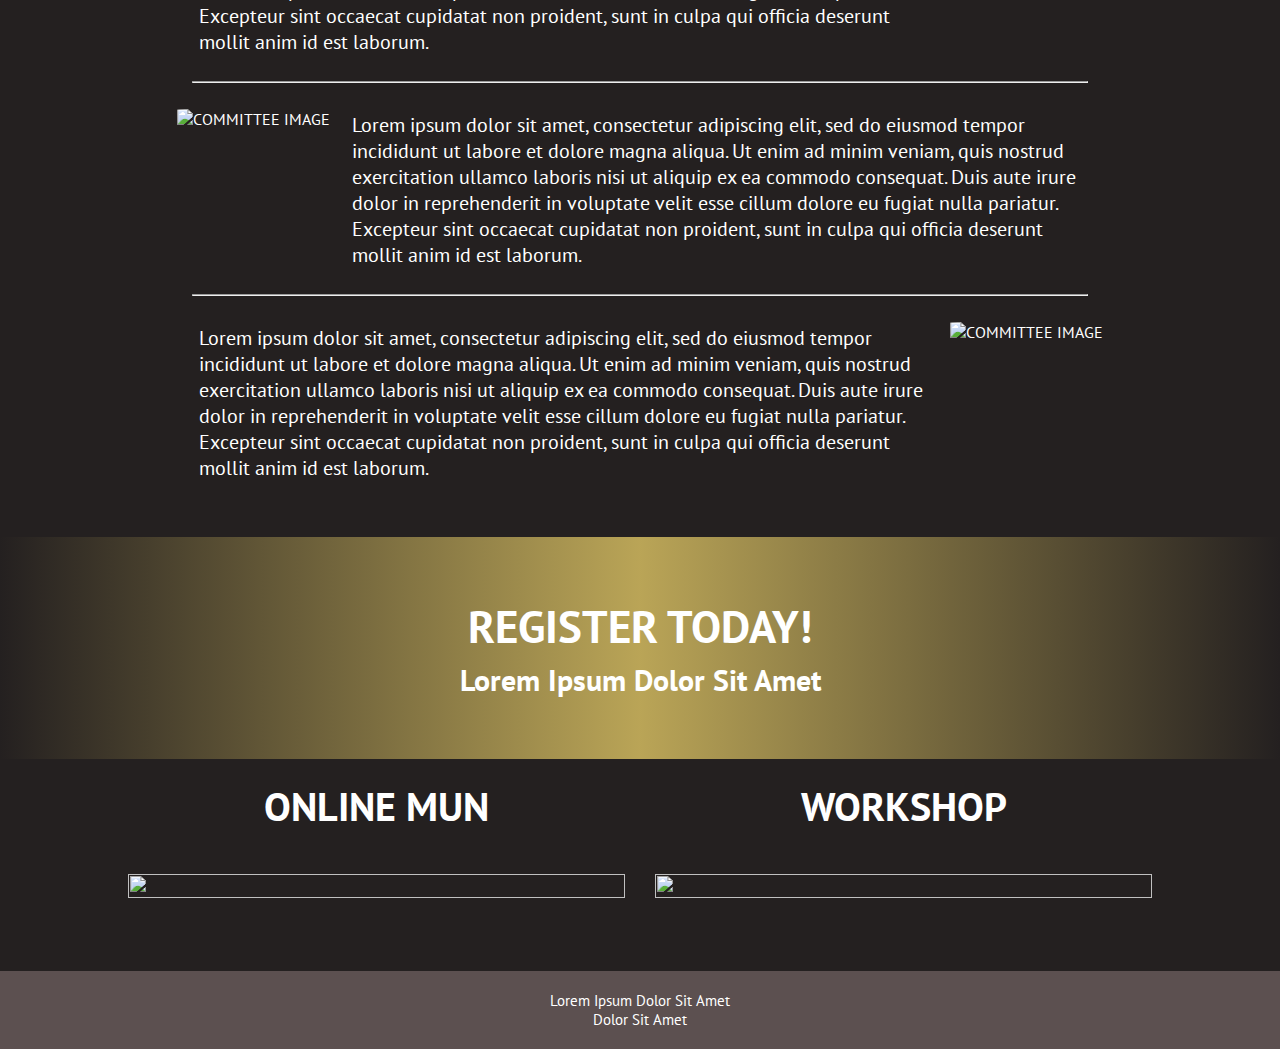
==== commit 8bd010c1: "better experience for smaller devices" ====
--- a/index.html
+++ b/index.html
@@ -40,7 +40,7 @@
             <a href="#resources">Resources</a>
             <a href="#registrationBanner">Register</a>
             <a href="#contact">Contact Us</a>
-            <a href="javascript:void(0);" style="font-size:20px;" class="icon" onclick="myFunction()">☰</a>
+            <a href="javascript:void(0);" style="font-size:20px;" class="icon" onclick="navbarDropdownChange()">☰</a>
         </div>
     </div>
     <!-- End Navbar -->
@@ -60,18 +60,18 @@
         <br><hr width=30%>
 
         <!-- Icon Row 1-->
-        <div class="row about-us-icons">
-            <div class="col">
+        <div class="container row about-us-icons">
+            <div class="about-us-element col-sm-4">
                 <img class="res-img-sm" src="https://placehold.co/64">
                 <h2>Title 1</h2>
                 <p>Description 1</p>
             </div>
-            <div class="col">
+            <div class="about-us-element col-sm-4">
                 <img class="res-img-sm" src="https://placehold.co/64">
                 <h2>Title 2</h2>
                 <p>Description 2</p>
             </div>
-            <div class="col">
+            <div class="about-us-element col-sm-4">
                 <img class="res-img-sm" src="https://placehold.co/64">
                 <h2>Title 3</h2>
                 <p>Description 3</p>
@@ -132,11 +132,19 @@
         <div class="row fixed-width">
             <div class="option col">
                 <center><h1>ONLINE MUN</h1></center>
+            </div>
+            <div class="option col">
+                <center><h1>WORKSHOP</h1></center>
+            </div>
+        </div>
+        <div class="row fixed-width">
+            <div class="option col">
+                
                 <img id="mun-registration-button" src="https://placehold.co/1000" height=100% width=100%>
                 <div id="mun-date" class="date-text">COMING SOON!</div>
             </div>
             <div class="option col">
-                <center><h1>WORKSHOP</h1></center>
+                
                 <img id="workshop-registration-button" src="https://placehold.co/1000" height=100% width=100%>
                 <div id="workshop-date" class="date-text">COMING SOON!</div>
             </div>
@@ -159,7 +167,7 @@
     <!---->
     <!-- SCRIPT SECTION -->
     <!---->
-
+    
     <!-- registration section thingy -->
     <script>
         var munRegistrationButton = document.getElementById("mun-registration-button");
@@ -187,11 +195,11 @@
                     munDate.style.opacity = 1;
                     fitr = false;
                 }
-                if (pos >= 10) {
+                if (pos >= 6) {
                     clearInterval(id);
                 } else {
                     pos += 1;
-                    munDate.style.top = 7.1+pos+'%';
+                    munDate.style.top = pos+'%';
                 }
             }
             
@@ -207,7 +215,7 @@
                     munDate.style.opacity = 0;
                 } else {
                     pos -= 1;
-                    munDate.style.top = 13+pos+'%';
+                    munDate.style.top = pos+'%';
                 }
             }
         }
@@ -224,11 +232,11 @@
                     workshopDate.style.opacity = 1;
                     fitr = false;
                 }
-                if (pos2 >= 10) {
+                if (pos2 >= 6) {
                     clearInterval(id2);
                 } else {
                     pos2 += 1;
-                    workshopDate.style.top = 7.1+pos2+'%';
+                    workshopDate.style.top = pos2+'%';
                 }
             }
             
@@ -244,7 +252,7 @@
                     workshopDate.style.opacity = 0;
                 } else {
                     pos2 -= 1;
-                    workshopDate.style.top = 13+pos2+'%';
+                    workshopDate.style.top = pos2+'%';
                 }
             }
         }
@@ -269,7 +277,7 @@
 
     <!-- Navbar Dropdown Script -->
 	<script>
-		function myFunction() {
+		function navbarDropdownChange() {
 		    var x = document.getElementById("navbar");
 		    if (x.className === "topnav") {
 		        x.className += " responsive";
@@ -294,7 +302,7 @@
 		      var hash = this.hash;
 
 		      $('html, body').animate({
-		        scrollTop: $(hash).offset().top - navbar.clientHeight
+		        scrollTop: $(hash).offset().top
 		      }, 100, function(){
 
 		        window.location.hash = hash;
@@ -327,7 +335,7 @@
 	<script src="js/three.r134.min.js"></script>
 	<script src="js/vanta.globe.min.js"></script>
 	<script>
-	VANTA.GLOBE({
+	const globeBackground = VANTA.GLOBE({
         el: "#head",
         mouseControls: true,
         touchControls: true,
@@ -341,6 +349,14 @@
         color2: 0xE0C350,
         points: 15,
 	})
+
+    window.onresize = function() {
+        globeBackground.setOptions({
+            minHeight: document.getElementById("head").clientHeight,
+            minWidth: document.getElementById("head").clientWidth,
+        })
+        globeBackground.resize();
+    }
 	</script>
 
     </body>
--- a/css/main.css
+++ b/css/main.css
@@ -115,7 +115,6 @@
 /* Navbar */
 
 .topnav {
-	z-index: 999;
 	list-style-type: none;
     overflow: hidden;
     background-color: rgb(92, 80, 80);
@@ -130,10 +129,11 @@
     display: block;
     color: white;
     text-align: center;
-    padding: 24px 26px;
+    padding: 20px 25px;
     text-decoration: none;
 	transition: all .5s ease-in;
-    font-size: 17px;
+	cursor: pointer;
+    font-size: 20px;
 }
 
 .topnav a:hover {
@@ -142,10 +142,10 @@
 }
 
 .topnav .icon {
-  display: none;
-}
-
-@media screen and (max-width: 800px) {
+  display:none;
+}
+
+@media screen and (max-width: 1200px) {
   .topnav a:not(:first-child) {display: none;}
   .topnav a.icon {
     float: right;
@@ -153,7 +153,7 @@
   }
 }
 
-@media screen and (max-width: 800px) {
+@media screen and (max-width: 1200px) {
   .topnav.responsive {position: relative;}
   .topnav.responsive .icon {
     position: absolute;
@@ -167,7 +167,7 @@
   }
 }
 
-@media screen and (min-width: 800px) {
+@media screen and (min-width: 1200px) {
   div .max-width {
     max-width: 60%;
     margin: 0 auto;
@@ -202,10 +202,11 @@
 }
 
 #head {
-	margin: 0;
-	padding: 25% 0px 200px 0px;
+	margin-bottom: 0px;
+	padding: 20% 0px 20% 0px;
 	text-align: center;
 	color: white;
+	background: linear-gradient(90deg, rgba(236, 209, 105,.3) 0%, rgba(236, 209, 105,0.2) 50%, rgba(236, 209, 105,.3) 100%);
 }
 
 #head h1 {
@@ -229,13 +230,14 @@
 #about .about-us-icons {
 	max-width: 1280px;
 	margin: 0 auto;
-	padding-top: 50px;
+	padding-top: 30px;
 }
 
 #about .about-us-text {
-	margin: 10px;
-	padding-left: 9%;
-	padding-right: 9%;
+	padding-left: 7%;
+	padding-right: 7%;
+	font-weight: 200;
+	font-size: 20px;
 }
 
 #about .about {
@@ -260,6 +262,24 @@
 #about p {
 	margin-top: 3px;
 	font-size: 18px;
+}
+
+@media screen and (max-width: 600px) {
+	#about {
+		.about-us-element {
+			padding-bottom: 7%;
+		}
+		.about-us-text {
+			padding-top: 0;
+			padding-bottom: 5%;
+		}
+		h1 {
+			font-size: 35px;
+		}
+		h2 {
+			font-size: 20px;
+		}
+	}
 }
 
 #committeesBanner {
@@ -283,7 +303,20 @@
 	color: white;
 }
 
+@media screen and (max-width:600px) {
+	#committeesBanner {
+		h1 {
+			font-size: 35px;
+		}
+		h2 {
+			font-size: 25px;
+		}
+	}
+}
+
 #committees {
+	padding-left: 15%;
+	padding-right: 15%;
 	padding-top: 2%;
 	padding-bottom: 3%;
 }
@@ -303,6 +336,7 @@
 	padding-bottom: 2%;
 }
 #committees .committee-list-element img {
+	border-radius: 5%;
 	transition: transform .3s ease-in-out;
 }
 #committees .committee-list-element img:hover {
@@ -322,6 +356,23 @@
 #committees p {
 	margin-top: 3px;
 	font-size: 20px;
+}
+
+@media screen and (max-width:800px) {
+	#committees {
+		p {
+			font-size: 17px;
+		}
+	}
+	#committees .committee-list-element {
+		padding-top: 5%;
+		padding-bottom: 5%;
+		img {
+			padding-top: 10%;
+			padding-bottom: 10%;
+			border-radius: 0;
+		}
+	}
 }
 
 #registrationBanner {
@@ -343,10 +394,20 @@
 	font-size: 30px;
 	color: white;
 }
+@media screen and (max-width:600px) {
+	#registrationBanner {
+		h1 {
+			font-size: 35px;
+		}
+		h2 {
+			font-size: 25px;
+		}
+	}
+}
 
 #register {
-	padding-top: 0%;
-	padding-bottom: 0%;
+	padding-left: 10%;
+	padding-right: 10%;
 }
 
 #register .options {
@@ -355,34 +416,41 @@
 	margin-top: 17px;
 }
 
-#register .option-element {
+#register .option {
 	padding-top: 2%;
 	padding-bottom: 2%;
 }
-#register .option-element img {
+#register .option img {
+	cursor: pointer;
 	position: relative;
 	transition: transform .2s ease-in;
 }
-#register .option-element img:hover {
+#register .option img:hover {
 	transform: scale(1.03);
 }
 
-#register .option-element .date-text {
+#register .option .date-text {
 	position: absolute;
-	top: 13%; 
 	left: 50%; 
 	transform: translate(-50%, -50%);
 	transition: all .1s ease-out;
 	color: #fff; 
 	font-weight: 600;
 	text-transform: uppercase;
-	width: 97.5%;
+	width: 98%;
 	padding: 0px 0px; 
 	font-size: 35px; 
 	text-align: center;
 	background: rgba(196, 171, 70,.90);
 }
 
+@media screen and (max-width: 800px) {
+	#register .option .date-text {
+		font-size: 20px;
+		width: 90%;
+	}	
+}
+
 #register h1 {
 	font-size: 40px;
 	font-weight: 700;
@@ -399,15 +467,33 @@
 }
 
 .go-to-top {
-	height: 10%;
-	width: 5%;
+	width: 1000px;
+	max-width: 5%;
+	position: fixed;
+	color: #fff;
+	cursor: pointer;
+	transition: all .2s ease-in;
+	opacity: 1;
+	top: 90%;
+	left: 1%;
 	z-index: 999;
-	position: fixed;
-	top: 90%;
-	left: .5%;
-	transition: all .2s ease-in;
-	opacity: 1;
-}
+}
+@media screen and (max-width:1000px) {
+	.go-to-top {
+		max-width: 7%;
+	}
+}
+@media screen and (max-width:800px) {
+	.go-to-top {
+		max-width: 10%;
+	}
+}
+@media screen and (max-width:500px) {
+	.go-to-top {
+		max-width: 13%;
+	}
+}
+
 .go-to-top img {
 	border-radius: 10%;
 	height: 100%;
@@ -421,6 +507,35 @@
 	transform: translate(-50%, -50%);
 }
 
+#footer {
+	background-color: rgb(92, 80, 80);
+	color: white;
+	margin-top: 4%;
+}
+
+#footer a {
+	text-decoration: none;
+	transition: all .2s ease-in;
+	cursor: pointer;
+}
+
+#footer a:hover {
+	transform: scale(1.1);
+    color: #06d0d7;
+}
+
+.footer {
+	max-width: 100%;
+	margin: 0 auto;
+	float: center;
+	padding: 20px 25px;
+	text-align: center;
+}
+.footer p {
+	font-weight: 500;
+	font-size: 15px;
+}
+
 @media screen and (min-width: 800px) {
 	.res-img {
 		height: 320px;
@@ -429,16 +544,18 @@
 
 @media screen and (max-width: 799px) {
 	.res-img {
-		width: 100%;	}
+		width: 100%;
+	}
 }
 
 @media screen and (min-width: 800px) {
 	.res-img-sm {
-		height: 100px;
+		height: 128px;
 	}
 }
 
 @media screen and (max-width: 799px) {
 	.res-img-sm {
-		width: 100%;	}
+		width: 45%;	
+	}
 }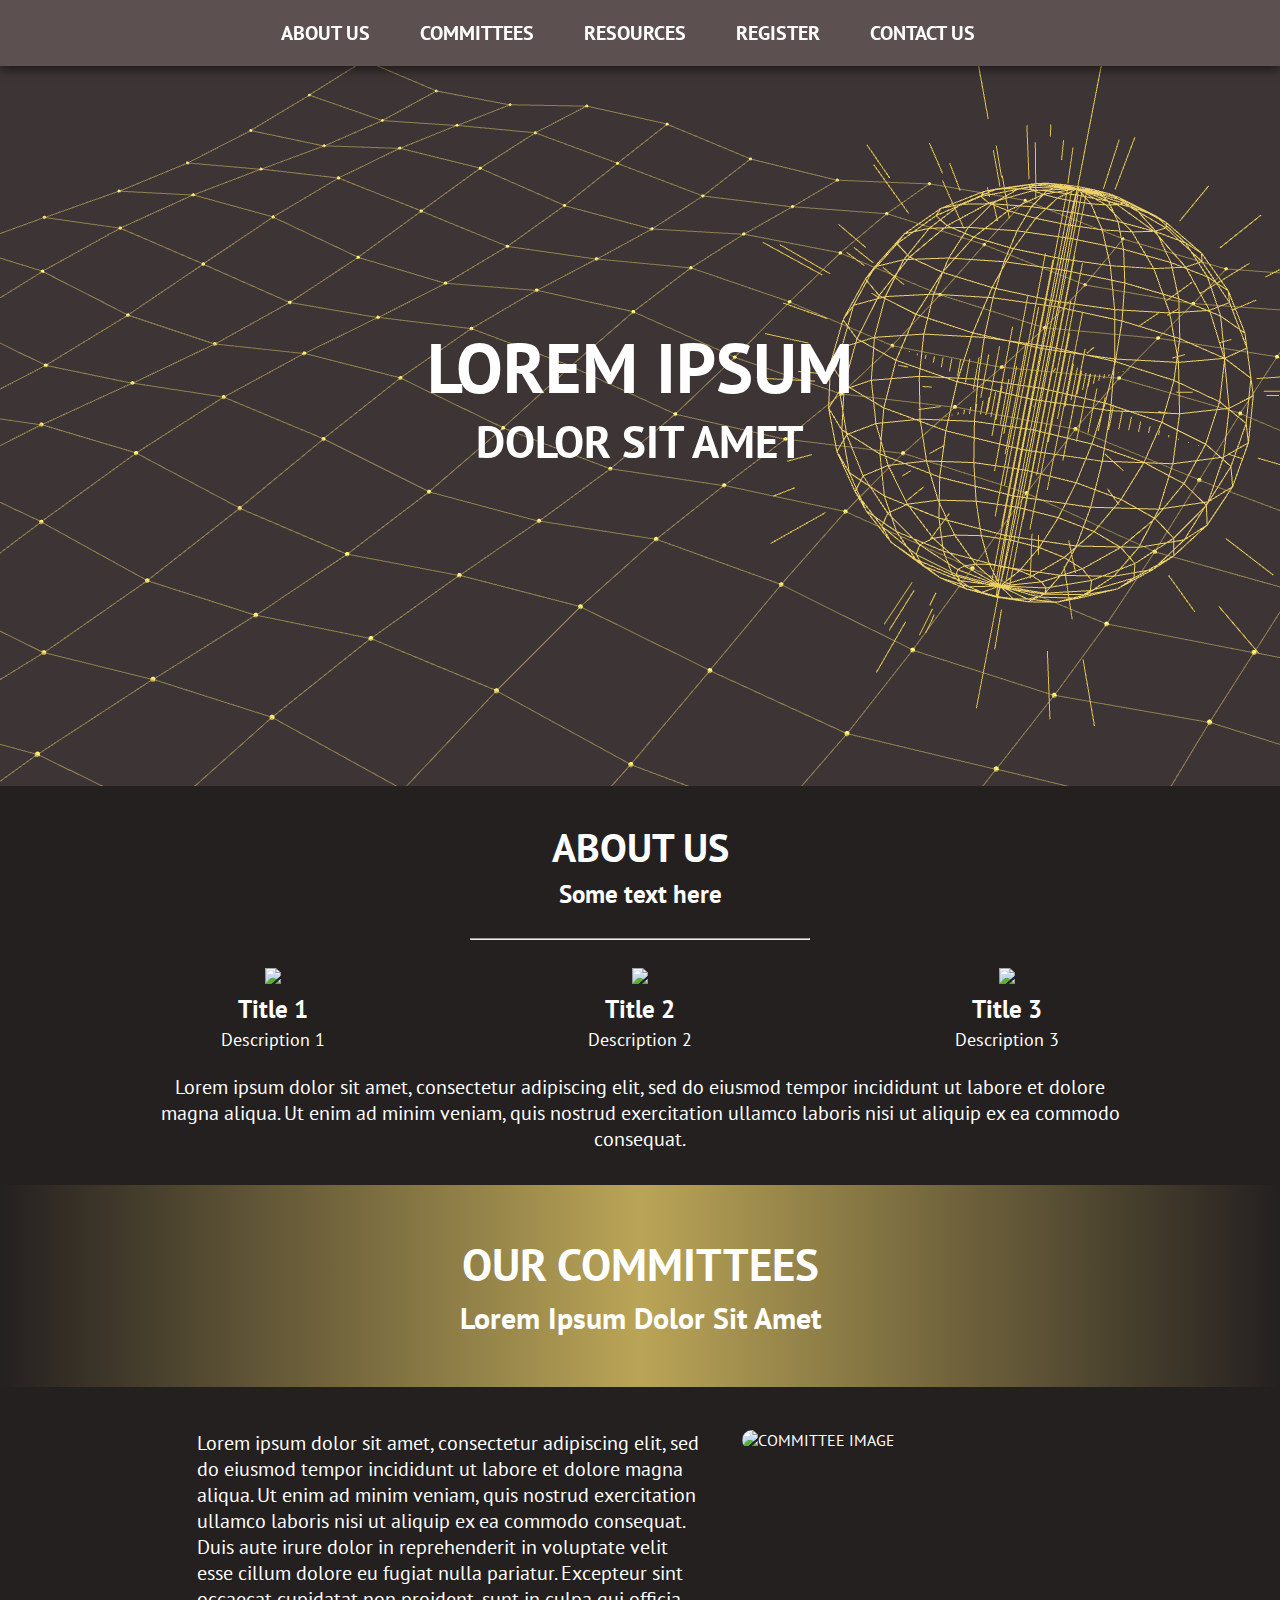
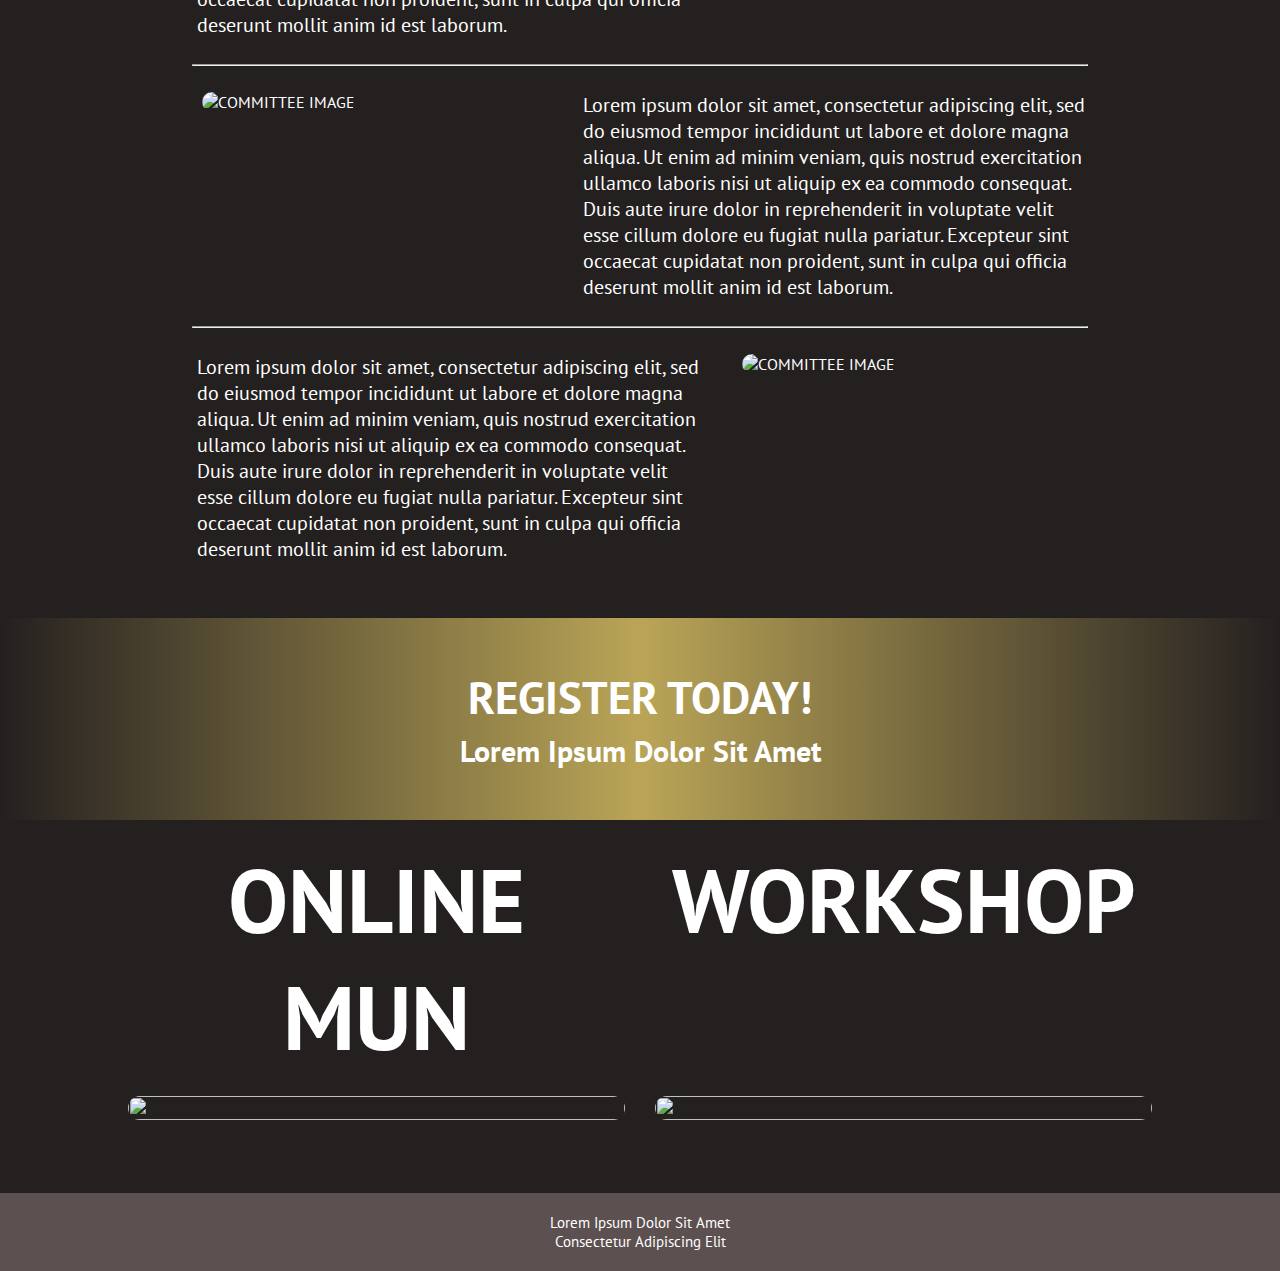
==== commit 196a4f33: "big changes/fixes" ====
--- a/index.html
+++ b/index.html
@@ -59,19 +59,19 @@
 
         <br><hr width=30%>
 
-        <!-- Icon Row 1-->
-        <div class="container row about-us-icons">
-            <div class="about-us-element col-sm-4">
+        <!-- Icon Row-->
+        <div class="container row about-us-icons flex-nowrap">
+            <div class="about-us-element col-4">
                 <img class="res-img-sm" src="https://placehold.co/64">
                 <h2>Title 1</h2>
                 <p>Description 1</p>
             </div>
-            <div class="about-us-element col-sm-4">
+            <div class="about-us-element col-4">
                 <img class="res-img-sm" src="https://placehold.co/64">
                 <h2>Title 2</h2>
                 <p>Description 2</p>
             </div>
-            <div class="about-us-element col-sm-4">
+            <div class="about-us-element col-4">
                 <img class="res-img-sm" src="https://placehold.co/64">
                 <h2>Title 3</h2>
                 <p>Description 3</p>
@@ -80,9 +80,9 @@
         <!-- End Icon Row 1 -->
         <br>
         <!-- Long paragraph of boring filler text... -->
-        <br><p class="about-us-text">
-            Lorem ipsum dolor sit amet, consectetur adipiscing elit, sed do eiusmod tempor incididunt ut labore et dolore magna aliqua. Ut enim ad minim veniam, quis nostrud exercitation ullamco laboris nisi ut aliquip ex ea commodo consequat. Duis aute irure dolor in reprehenderit in voluptate velit esse cillum dolore eu fugiat nulla pariatur. Excepteur sint occaecat cupidatat non proident, sunt in culpa qui officia deserunt mollit anim id est laborum.
-        </p>
+        <p class="about-us-text">
+            Lorem ipsum dolor sit amet, consectetur adipiscing elit, sed do eiusmod tempor incididunt ut labore et dolore magna aliqua. Ut enim ad minim veniam, quis nostrud exercitation ullamco laboris nisi ut aliquip ex ea commodo consequat.
+        </p><br>
     </section>
     <!-- End About -->
 
@@ -92,30 +92,30 @@
         <h2> Lorem Ipsum Dolor Sit Amet</h2>
     </div>
     <section class="committees container-md" id="committees">
-        <div class="committee-list-element row fixed-width">
-            <div class="col-md mode">
+        <div class="committee row fixed-width justify-content-center">
+            <div class="col-md-7 order-md-first order-sm-last order-last">
                 <p>Lorem ipsum dolor sit amet, consectetur adipiscing elit, sed do eiusmod tempor incididunt ut labore et dolore magna aliqua. Ut enim ad minim veniam, quis nostrud exercitation ullamco laboris nisi ut aliquip ex ea commodo consequat. Duis aute irure dolor in reprehenderit in voluptate velit esse cillum dolore eu fugiat nulla pariatur. Excepteur sint occaecat cupidatat non proident, sunt in culpa qui officia deserunt mollit anim id est laborum.</p>
             </div>
-            <div class="item-image">
-                <img class="res-img img-fluid" src="https://placehold.co/1000" alt="COMMITTEE IMAGE">
+            <div class="col-md-5 col-8 col-sm-8">
+                <img class="res-img rounded-top" src="https://placehold.co/1000" alt="COMMITTEE IMAGE">
             </div>
         </div>
         <hr>
-        <div class="committee-list-element row fixed-width">
-            <div class="item-image">
-                <img class="res-img img-fluid" src="https://placehold.co/1000" alt="COMMITTEE IMAGE">
-            </div>
-            <div class="col-md mode">
+        <div class="committee row fixed-width justify-content-center">
+            <div class="col-md-5 col-8 col-sm-8">
+                <img class="res-img" src="https://placehold.co/1000" alt="COMMITTEE IMAGE">
+            </div>
+            <div class="col-md-7 order-md-last order-sm-last order-last">
                 <p>Lorem ipsum dolor sit amet, consectetur adipiscing elit, sed do eiusmod tempor incididunt ut labore et dolore magna aliqua. Ut enim ad minim veniam, quis nostrud exercitation ullamco laboris nisi ut aliquip ex ea commodo consequat. Duis aute irure dolor in reprehenderit in voluptate velit esse cillum dolore eu fugiat nulla pariatur. Excepteur sint occaecat cupidatat non proident, sunt in culpa qui officia deserunt mollit anim id est laborum.</p>
             </div>
         </div>
         <hr>
-        <div class="committee-list-element row fixed-width">
-            <div class="col-md mode">
+        <div class="committee row fixed-width justify-content-center">
+            <div class="col-md-7 order-md-first order-sm-last order-last">
                 <p>Lorem ipsum dolor sit amet, consectetur adipiscing elit, sed do eiusmod tempor incididunt ut labore et dolore magna aliqua. Ut enim ad minim veniam, quis nostrud exercitation ullamco laboris nisi ut aliquip ex ea commodo consequat. Duis aute irure dolor in reprehenderit in voluptate velit esse cillum dolore eu fugiat nulla pariatur. Excepteur sint occaecat cupidatat non proident, sunt in culpa qui officia deserunt mollit anim id est laborum.</p>
             </div>
-            <div class="item-image">
-                <img class="res-img img-fluid" src="https://placehold.co/1000" alt="COMMITTEE IMAGE">
+            <div class="col-md-5 col-8 col-sm-8">
+                <img class="res-img" src="https://placehold.co/1000" alt="COMMITTEE IMAGE">
             </div>
         </div>
     </section>
@@ -129,23 +129,21 @@
         <h2> Lorem Ipsum Dolor Sit Amet</h2>
     </div>
     <section class="register options container-md" id="register">
+        <div class="row fixed-width flex-nowrap">
+            <div class="option-title col-6">
+                <center><h1>ONLINE MUN</h1></center>
+            </div>
+            <div class="option-title col-6">
+                <center><h1>WORKSHOP</h1></center>
+            </div>
+        </div>
         <div class="row fixed-width">
             <div class="option col">
-                <center><h1>ONLINE MUN</h1></center>
+                <img id="mun-registration-button" class="res-img" src="https://placehold.co/1000" height=100% width=100%>
+                <div id="mun-date" class="date-text">COMING SOON!</div>
             </div>
             <div class="option col">
-                <center><h1>WORKSHOP</h1></center>
-            </div>
-        </div>
-        <div class="row fixed-width">
-            <div class="option col">
-                
-                <img id="mun-registration-button" src="https://placehold.co/1000" height=100% width=100%>
-                <div id="mun-date" class="date-text">COMING SOON!</div>
-            </div>
-            <div class="option col">
-                
-                <img id="workshop-registration-button" src="https://placehold.co/1000" height=100% width=100%>
+                <img id="workshop-registration-button" class="res-img" src="https://placehold.co/1000" height=100% width=100%>
                 <div id="workshop-date" class="date-text">COMING SOON!</div>
             </div>
         </div>
@@ -161,7 +159,7 @@
     <!-- Footer -->
     <section id="footer" class="footer">
         <p>Lorem Ipsum Dolor Sit Amet</p>
-        <p>Dolor Sit Amet</p>
+        <p>Consectetur Adipiscing Elit</p>
     </section>
 
     <!---->
@@ -312,24 +310,6 @@
 		});
 	</script>
 	<!-- End Smooth Scrolling Script -->
-
-    <!-- Sticky Navbar Script -->
-    <!--
-    <script>
-        window.onscroll = function() {stickyNavbar()};
-        var navbar = document.getElementById("navbar");
-        var sticky = navbar.offsetTop;
-
-        function stickyNavbar() {
-            if (window.pageYOffset >= sticky) {
-                navbar.classList.add("sticky");
-            } else {
-                navbar.classList.remove("sticky");
-            }
-        }
-    </script>
-    -->
-    <!-- End Sticky Navbar Script -->
 
 	<!-- Vanta script for header -->
 	<script src="js/three.r134.min.js"></script>
--- a/css/main.css
+++ b/css/main.css
@@ -17,7 +17,6 @@
 }
 
 hr {
-	max-width: 1000px;
 	color: #718093;
 }
 
@@ -115,10 +114,12 @@
 /* Navbar */
 
 .topnav {
+	position: relative;
+	z-index: 999;
 	list-style-type: none;
     overflow: hidden;
     background-color: rgb(92, 80, 80);
-    box-shadow: 0px 6px 13px -7px rgba(0,0,0,0.20);
+    box-shadow: 0 4px 10px 0 rgba(0,0,0,.5);
     transition: all .2s ease-in;
     font-weight: 700;
     text-transform: uppercase;
@@ -219,24 +220,34 @@
 	font-size: 45px;
 	text-transform: uppercase;
 }
+@media screen and (max-width: 600px) {
+	#head {
+		h1 {
+			font-size: 55px;
+		}
+		h3 {
+			font-size: 35px;
+			padding-bottom: 15%;
+		}
+	}
+}
 
 #about {
 	margin: 10px;
 	text-align: center;
 	padding-top: 10px;
-	padding-bottom: 10px;
 }
 
 #about .about-us-icons {
 	max-width: 1280px;
 	margin: 0 auto;
-	padding-top: 30px;
+	padding-top: 20px;
 }
 
 #about .about-us-text {
 	padding-left: 7%;
 	padding-right: 7%;
-	font-weight: 200;
+	font-weight: 300;
 	font-size: 20px;
 }
 
@@ -263,6 +274,19 @@
 	margin-top: 3px;
 	font-size: 18px;
 }
+@media screen and (max-width: 600px) {
+	#about {
+		h2 {
+			font-size: 20px;
+		}
+		p {
+			font-size: 15px;
+		}
+		.about-us-text {
+			font-size: 16px;
+		}
+	}
+}
 
 @media screen and (max-width: 600px) {
 	#about {
@@ -286,8 +310,13 @@
 	background: rgb(46,43,51);
 	background: linear-gradient(90deg, #242020 0%, rgba(236, 209, 105,.75) 50%, #242020 100%);
 	margin-top: 1%;
-	padding: 60px 0px 60px 0px;
+	padding: 50px 0px 50px 0px;
 	text-align: center;
+}
+@media screen and (max-width: 600px) {
+	#committeesBanner {
+		padding: 40px 0px 40px 0px;
+	}
 }
 
 #committeesBanner h1 {
@@ -321,8 +350,10 @@
 	padding-bottom: 3%;
 }
 
-#committees p {
-	padding-left: 1%;
+@media screen and (max-width: 800px) {
+	#committees hr {
+		width: 70%;
+	}
 }
 
 #committees .committees {
@@ -331,16 +362,50 @@
 	margin-top: 17px;
 }
 
-#committees .committee-list-element {
+#committees .committee {
+	border-radius: 25px;
+	z-index: 999;
+	position: relative;
 	padding-top: 2%;
 	padding-bottom: 2%;
-}
-#committees .committee-list-element img {
-	border-radius: 5%;
-	transition: transform .3s ease-in-out;
-}
-#committees .committee-list-element img:hover {
-	transform: scale(1.03);
+	transition: all 1s ease;
+}
+#committees .committee:hover {
+	border-radius: 10px;
+	background-color: #242020;
+	box-shadow: 0 4px 8px 0 rgba(236, 209, 105,.75), 0 6px 20px 0 rgba(236, 209, 105,.75);
+	transform: scale(1.06);
+
+	img {
+		border-radius: 5px;
+	}
+}
+
+#committees .committee p {
+	font-size: 20px;
+	padding-left: 1%;
+}
+@media screen and (max-width: 1200px) {
+	#committees .committee p {
+		font-size: 17px;
+	}
+}
+@media screen and (max-width: 1000px) {
+	#committees .committee p {
+		font-size: 14px;
+	}
+}
+@media screen and (max-width: 650px) {
+	#committees .committee p {
+		font-size: 13px;
+	}
+}
+
+#committees .committee img {
+	border-radius: 10px;
+	transition: all 1s ease;
+	margin-right: 10px;
+	margin-left: 10px;
 }
 
 #committees h1 {
@@ -353,33 +418,28 @@
 	font-size: 25px;
 }
 
-#committees p {
-	margin-top: 3px;
-	font-size: 20px;
-}
-
 @media screen and (max-width:800px) {
 	#committees {
 		p {
 			font-size: 17px;
 		}
 	}
-	#committees .committee-list-element {
-		padding-top: 5%;
-		padding-bottom: 5%;
-		img {
-			padding-top: 10%;
-			padding-bottom: 10%;
-			border-radius: 0;
-		}
+	#committees .committee {
+		padding-top: 2%;
+		padding-bottom: 2%;
 	}
 }
 
 #registrationBanner {
 	background: rgb(46,43,51);
 	background: linear-gradient(90deg, #242020 0%, rgba(236, 209, 105,.75) 50%, #242020 100%);
-	padding: 60px 0px 60px 0px;
+	padding: 50px 0px 50px 0px;
 	text-align: center;
+}
+@media screen and (max-width: 600px) {
+	#registrationBanner {
+		padding: 40px 0px 40px 0px;
+	}
 }
 
 #registrationBanner h1 {
@@ -420,12 +480,40 @@
 	padding-top: 2%;
 	padding-bottom: 2%;
 }
+
+#register .option-title {
+	padding-top: 2%;
+	font-size: 45px;
+}
+@media screen and (max-width:1000px) {
+	#register .option-title {
+		font-size: 35px;
+	}
+}
+@media screen and (max-width:800px) {
+	#register .option-title {
+		font-size: 27px;
+	}
+}
+@media screen and (max-width:600px) {
+	#register .option-title {
+		font-size: 20px;
+	}
+}
+@media screen and (max-width:600px) {
+	#register .option-title {
+		font-size: 17px;
+	}
+}
+
 #register .option img {
+	border-radius: 20px;
 	cursor: pointer;
 	position: relative;
-	transition: transform .2s ease-in;
+	transition: all .2s ease-in;
 }
 #register .option img:hover {
+	border-radius: 10px;
 	transform: scale(1.03);
 }
 
@@ -451,21 +539,6 @@
 	}	
 }
 
-#register h1 {
-	font-size: 40px;
-	font-weight: 700;
-	text-transform: uppercase;
-}
-
-#register h2 {
-	font-size: 25px;
-}
-
-#register p {
-	margin-top: 3px;
-	font-size: 20px;
-}
-
 .go-to-top {
 	width: 1000px;
 	max-width: 5%;
@@ -536,16 +609,8 @@
 	font-size: 15px;
 }
 
-@media screen and (min-width: 800px) {
-	.res-img {
-		height: 320px;
-	}
-}
-
-@media screen and (max-width: 799px) {
-	.res-img {
-		width: 100%;
-	}
+.res-img {
+	width: 100%;
 }
 
 @media screen and (min-width: 800px) {
@@ -556,6 +621,6 @@
 
 @media screen and (max-width: 799px) {
 	.res-img-sm {
-		width: 45%;	
+		width: 100%;	
 	}
 }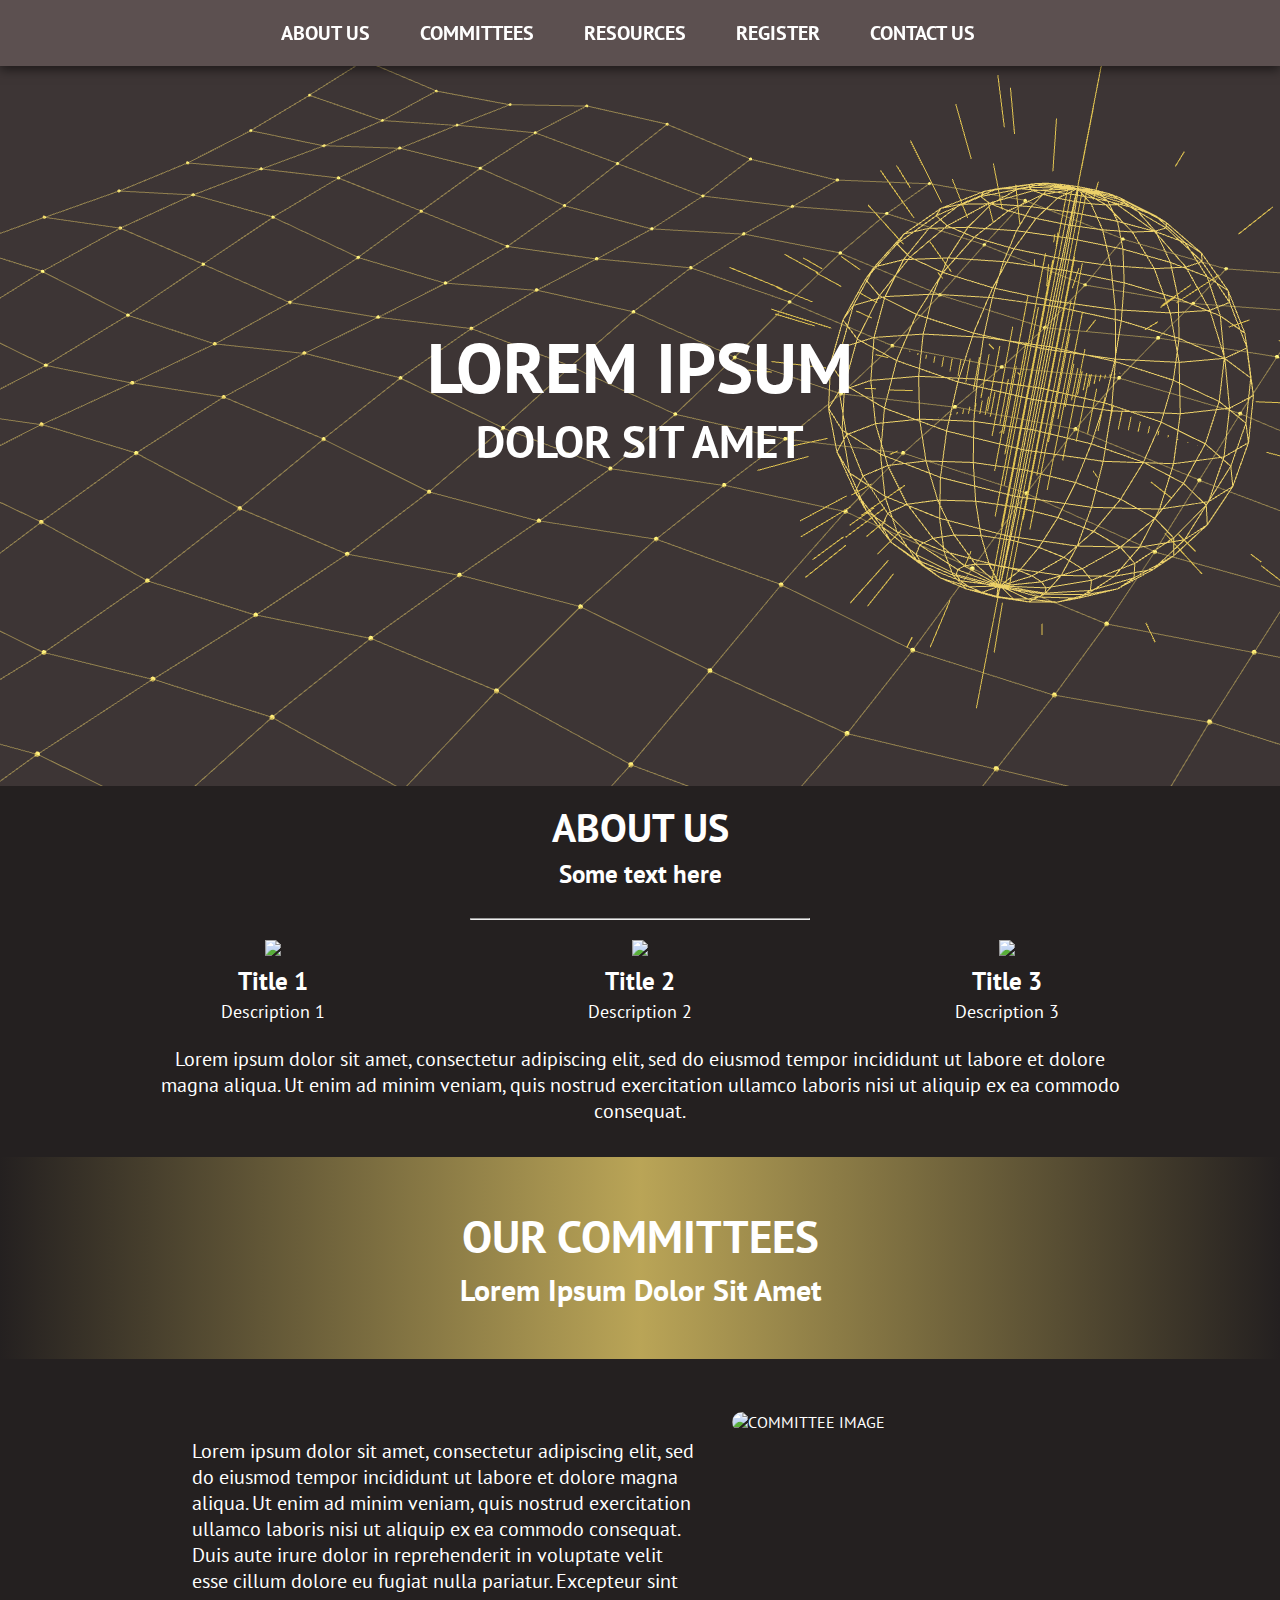
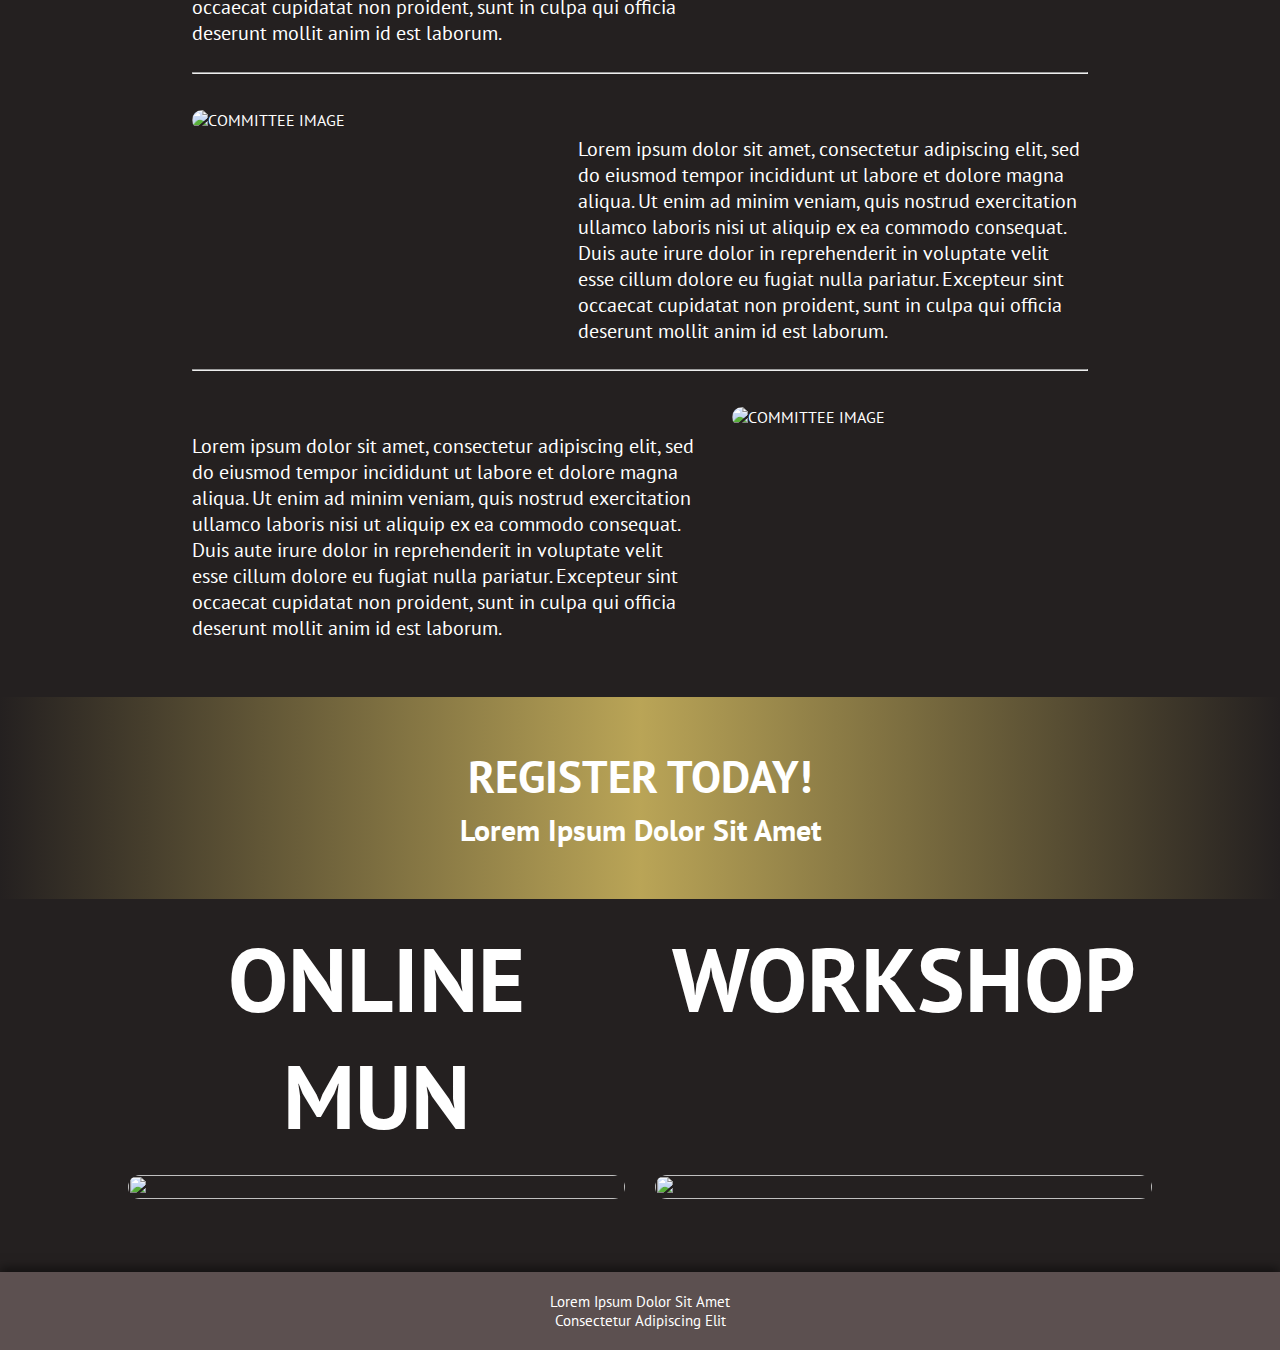
==== commit 566a584b: "small patch" ====
--- a/index.html
+++ b/index.html
@@ -97,7 +97,7 @@
                 <p>Lorem ipsum dolor sit amet, consectetur adipiscing elit, sed do eiusmod tempor incididunt ut labore et dolore magna aliqua. Ut enim ad minim veniam, quis nostrud exercitation ullamco laboris nisi ut aliquip ex ea commodo consequat. Duis aute irure dolor in reprehenderit in voluptate velit esse cillum dolore eu fugiat nulla pariatur. Excepteur sint occaecat cupidatat non proident, sunt in culpa qui officia deserunt mollit anim id est laborum.</p>
             </div>
             <div class="col-md-5 col-8 col-sm-8">
-                <img class="res-img rounded-top" src="https://placehold.co/1000" alt="COMMITTEE IMAGE">
+                <img class="res-img" src="https://placehold.co/1000" alt="COMMITTEE IMAGE">
             </div>
         </div>
         <hr>
@@ -165,7 +165,7 @@
     <!---->
     <!-- SCRIPT SECTION -->
     <!---->
-    
+
     <!-- registration section thingy -->
     <script>
         var munRegistrationButton = document.getElementById("mun-registration-button");
--- a/css/main.css
+++ b/css/main.css
@@ -10,10 +10,12 @@
 }
 
 html,body {
+	height:100%;
 	font-family: 'PT Sans', sans-serif;
 	margin: 0;
 	padding: 0;
 	scroll-behavior: smooth;
+	transition: all 1s ease;
 }
 
 hr {
@@ -30,12 +32,6 @@
 	font-family: 'PT Sans', sans-serif;
 	margin: 0;
 	padding: 0;
-}
-
-.sticky {
-	position: fixed;
-	top: 0;
-	width: 100%;
 }
 
 .parallax {
@@ -235,13 +231,13 @@
 #about {
 	margin: 10px;
 	text-align: center;
-	padding-top: 10px;
+	margin-top: 10px;
 }
 
 #about .about-us-icons {
 	max-width: 1280px;
 	margin: 0 auto;
-	padding-top: 20px;
+	margin-top: 20px;
 }
 
 #about .about-us-text {
@@ -284,6 +280,8 @@
 		}
 		.about-us-text {
 			font-size: 16px;
+			padding-left: 2%;
+			padding-right: 2%;
 		}
 	}
 }
@@ -363,18 +361,18 @@
 }
 
 #committees .committee {
-	border-radius: 25px;
-	z-index: 999;
+	border-radius: 50px;
 	position: relative;
 	padding-top: 2%;
 	padding-bottom: 2%;
-	transition: all 1s ease;
+	transition: transform 1s ease, background-color 1s ease, border-radius 1s ease, box-shadow .9s ease;
 }
 #committees .committee:hover {
-	border-radius: 10px;
+	z-index: 999;
+	border-radius: 20px;
 	background-color: #242020;
-	box-shadow: 0 4px 8px 0 rgba(236, 209, 105,.75), 0 6px 20px 0 rgba(236, 209, 105,.75);
-	transform: scale(1.06);
+	box-shadow: 0 4px 8px 0 rgba(236, 209, 105,.75), 0 -4px 8px 0 rgba(236, 209, 105,.75), 0 6px 20px 0 rgba(236, 209, 105,.75), 0 0 0 max(100vh, 100vw) rgba(0, 0, 0, .5);
+	transform: scale(1.05);
 
 	img {
 		border-radius: 5px;
@@ -383,7 +381,7 @@
 
 #committees .committee p {
 	font-size: 20px;
-	padding-left: 1%;
+	margin-top: 7%;
 }
 @media screen and (max-width: 1200px) {
 	#committees .committee p {
@@ -395,6 +393,12 @@
 		font-size: 14px;
 	}
 }
+@media screen and (max-width: 800px) {
+	#committees .committee p {
+		margin-top: 2%;
+		text-align: center;
+	}
+}
 @media screen and (max-width: 650px) {
 	#committees .committee p {
 		font-size: 13px;
@@ -402,10 +406,11 @@
 }
 
 #committees .committee img {
+	display:block;
 	border-radius: 10px;
 	transition: all 1s ease;
-	margin-right: 10px;
-	margin-left: 10px;
+	margin-top: 10px;
+	margin-bottom: 10px;
 }
 
 #committees h1 {
@@ -581,6 +586,7 @@
 }
 
 #footer {
+	box-shadow: 0 -4px 10px 0 rgba(0,0,0,.5);
 	background-color: rgb(92, 80, 80);
 	color: white;
 	margin-top: 4%;
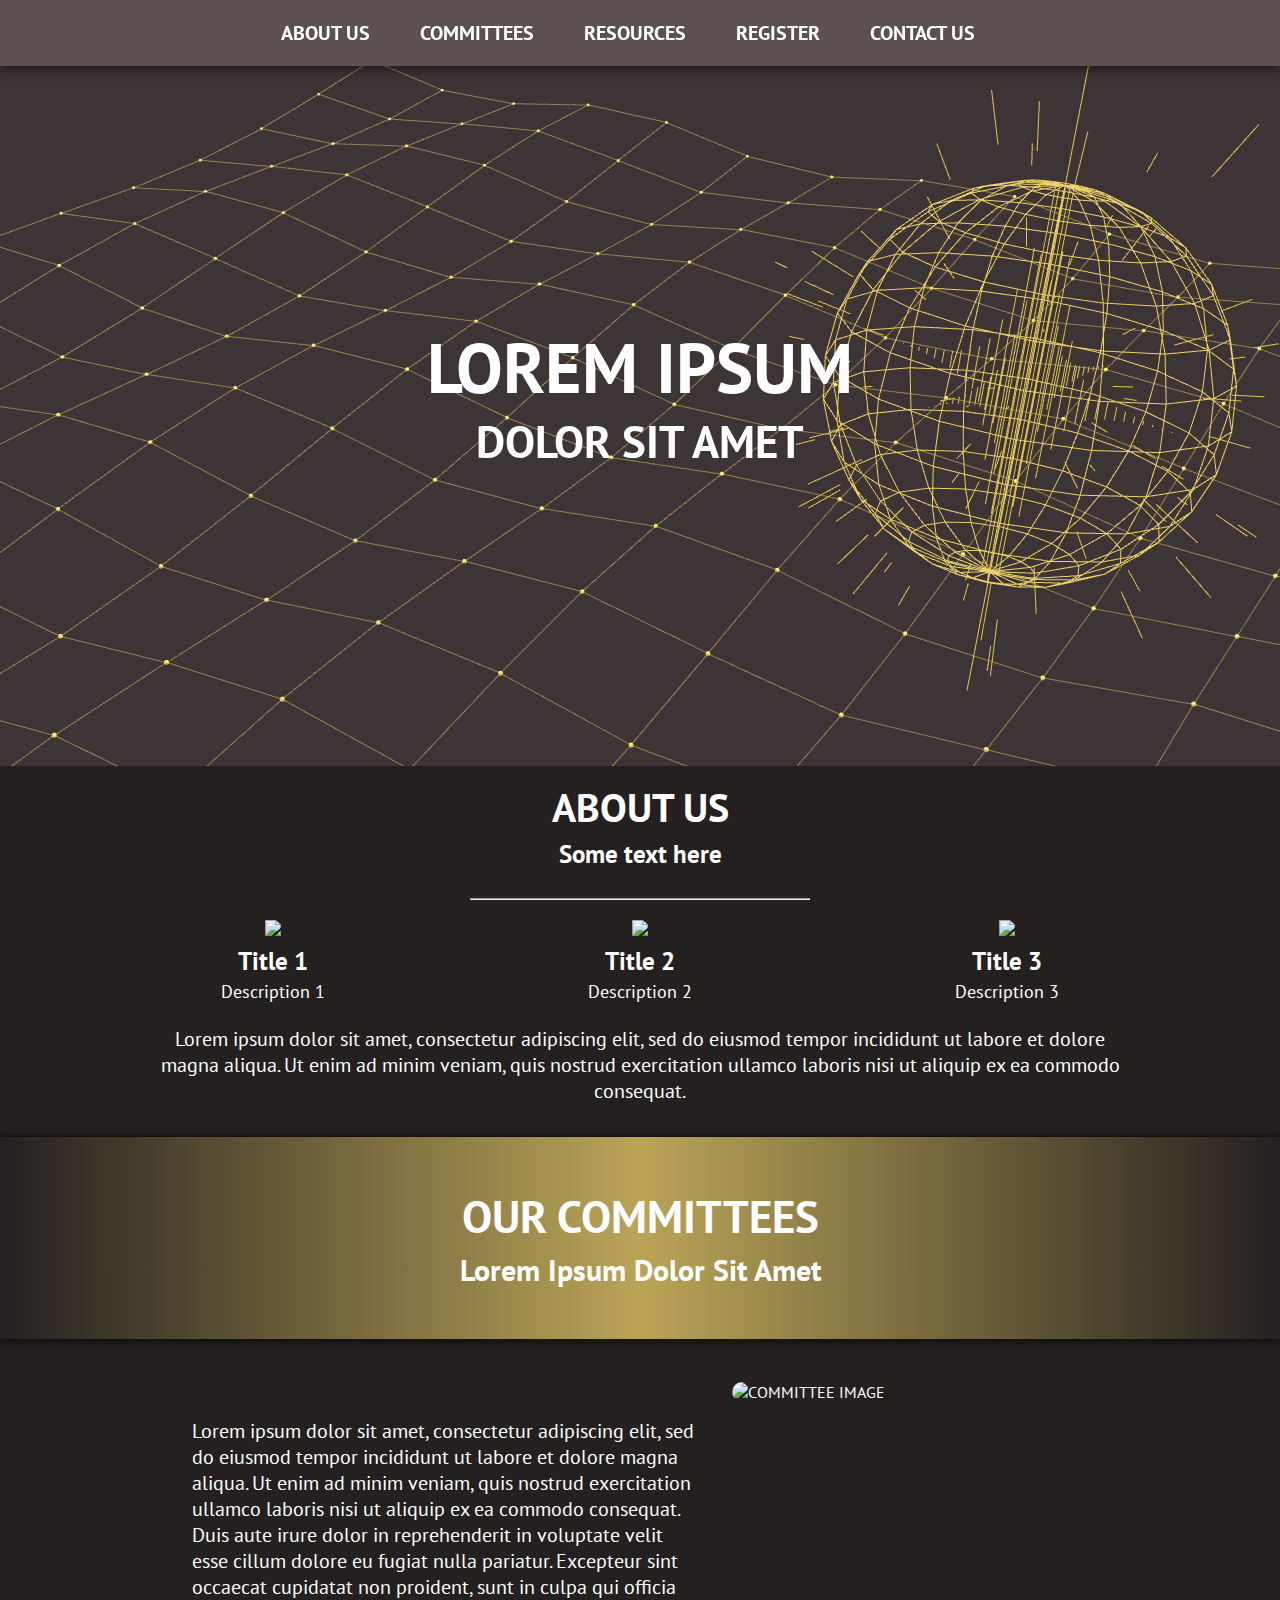
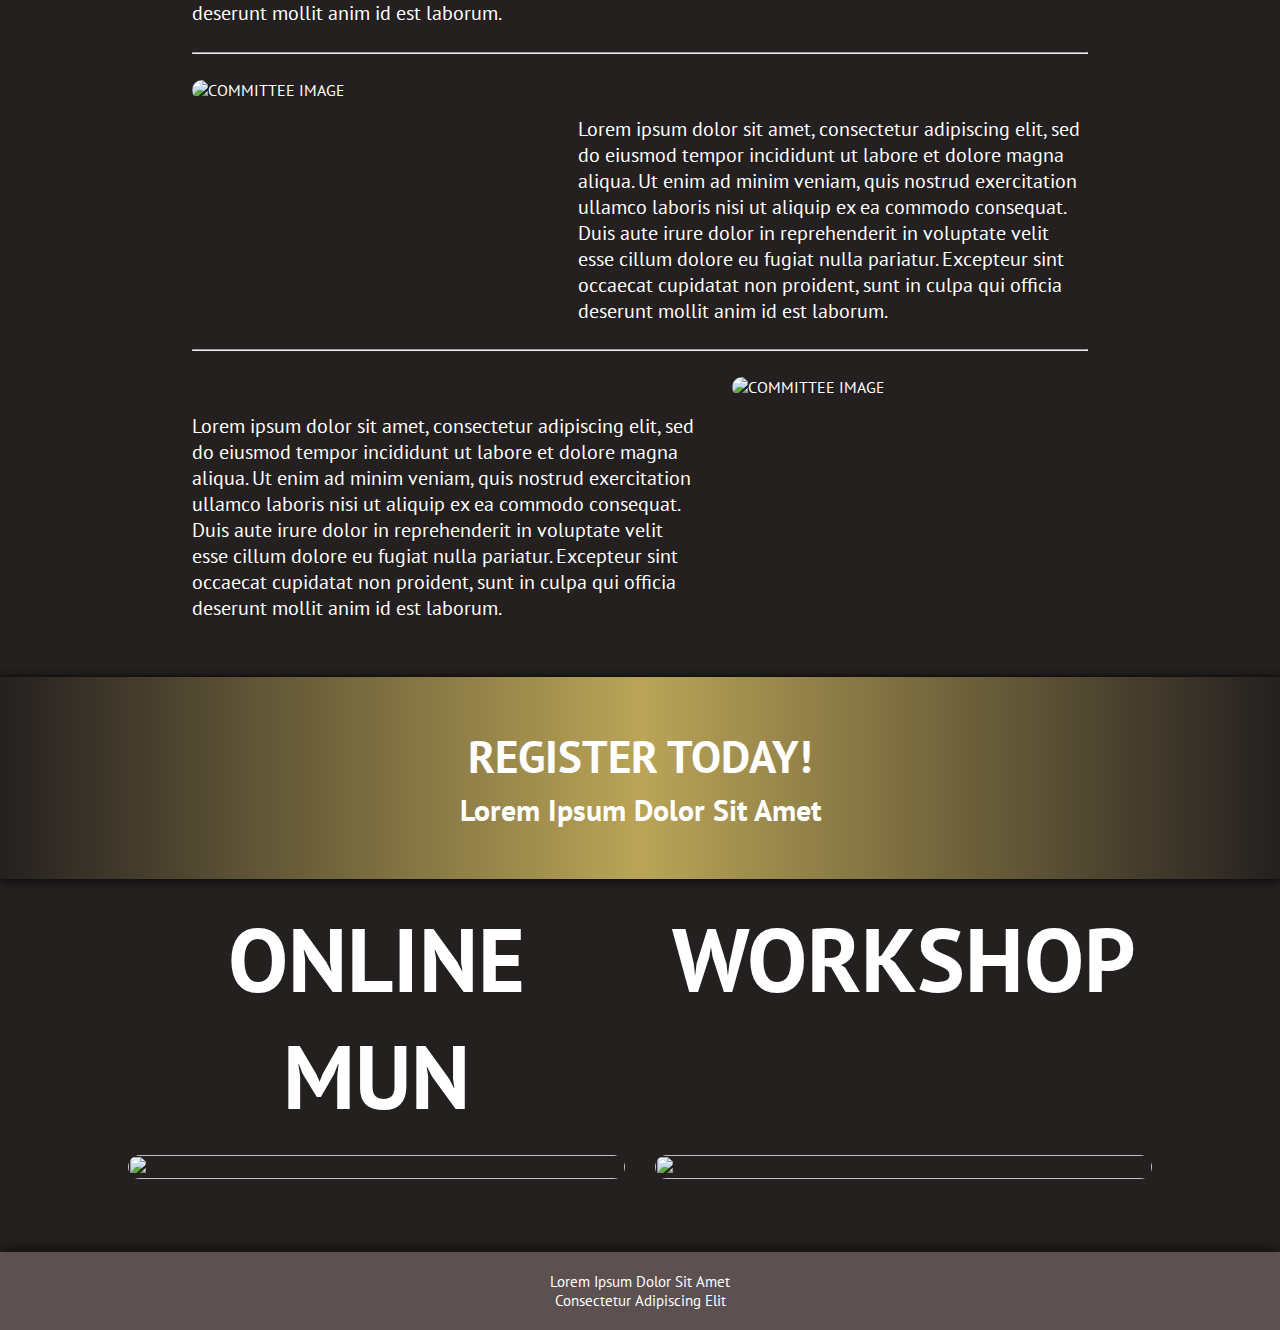
==== commit 45933a27: "minor changes" ====
--- a/index.html
+++ b/index.html
@@ -48,7 +48,7 @@
     <!-- Header Banner -->
     <header id="head" class="container-md">
         <h1>Lorem Ipsum</h1>
-        <h3>dolor sit amet</h3><br><br><br>
+        <h3>dolor sit amet</h3><br><br>
     </header>
     <!-- End Header -->
 
--- a/css/main.css
+++ b/css/main.css
@@ -34,14 +34,6 @@
 	padding: 0;
 }
 
-.parallax {
-    height: 100%; 
-    background-attachment: fixed;
-    background-position: center;
-    background-repeat: no-repeat;
-    background-size: cover;
-}
-
 a {
 	text-decoration: none;
 	color: #5352ed;
@@ -54,58 +46,6 @@
 	transition: all .2s ease-in;
 }
 
-/* CSS */
-.custom_button {
-  background-color: #3DD1E7;
-  border: 0 solid #E5E7EB;
-  box-sizing: border-box;
-  color: #000000;
-  display: flex;
-  font-family: ui-sans-serif,system-ui,-apple-system,system-ui,"Segoe UI",Roboto,"Helvetica Neue",Arial,"Noto Sans",sans-serif,"Apple Color Emoji","Segoe UI Emoji","Segoe UI Symbol","Noto Color Emoji";
-  font-size: 1rem;
-  font-weight: 700;
-  justify-content: center;
-  line-height: 1.75rem;
-  padding: .75rem 1.65rem;
-  position: relative;
-  text-align: center;
-  text-decoration: none #000000 solid;
-  text-decoration-thickness: auto;
-  width: 100%;
-  max-width: 460px;
-  position: relative;
-  cursor: pointer;
-  transform: rotate(-2deg);
-  user-select: none;
-  -webkit-user-select: none;
-  touch-action: manipulation;
-}
-
-.custom_button:focus {
-  outline: 0;
-}
-
-.custom_button:after {
-  content: '';
-  position: absolute;
-  border: 1px solid #000000;
-  bottom: 4px;
-  left: 4px;
-  width: calc(100% - 1px);
-  height: calc(100% - 1px);
-}
-
-.custom_button:hover:after {
-  bottom: 2px;
-  left: 2px;
-}
-
-@media (min-width: 768px) {
-  .custom_button {
-    padding: 0.75rem 3rem;
-    font-size: 1.25rem;
-  }
-}
 
 /* Navbar */
 
@@ -134,7 +74,7 @@
 }
 
 .topnav a:hover {
-	transform: scale(1.1);
+	transform: scale(1.05);
     color: #06d0d7;
 }
 
@@ -305,8 +245,8 @@
 }
 
 #committeesBanner {
-	background: rgb(46,43,51);
 	background: linear-gradient(90deg, #242020 0%, rgba(236, 209, 105,.75) 50%, #242020 100%);
+	box-shadow: 0 4px 8px 0 rgba(0,0,0,.5), 0 -2px 4px 0 rgba(0,0,0,.5);
 	margin-top: 1%;
 	padding: 50px 0px 50px 0px;
 	text-align: center;
@@ -365,17 +305,22 @@
 	position: relative;
 	padding-top: 2%;
 	padding-bottom: 2%;
-	transition: transform 1s ease, background-color 1s ease, border-radius 1s ease, box-shadow .9s ease;
+	transition: transform 1s ease, background-color 1s ease, border-radius 1s ease, box-shadow .75s ease;
 }
 #committees .committee:hover {
 	z-index: 999;
 	border-radius: 20px;
 	background-color: #242020;
 	box-shadow: 0 4px 8px 0 rgba(236, 209, 105,.75), 0 -4px 8px 0 rgba(236, 209, 105,.75), 0 6px 20px 0 rgba(236, 209, 105,.75), 0 0 0 max(100vh, 100vw) rgba(0, 0, 0, .5);
-	transform: scale(1.05);
+	transform: scale(1.03);
 
 	img {
-		border-radius: 5px;
+		box-shadow: inset 0px 0px 3px 1px rgb(136, 10, 10);
+		border-radius: 10px;
+	}
+
+	@media screen and (max-width: 800px) {
+		transform: scale(1.05);
 	}
 }
 
@@ -406,11 +351,8 @@
 }
 
 #committees .committee img {
-	display:block;
-	border-radius: 10px;
+	border-radius: 20px;
 	transition: all 1s ease;
-	margin-top: 10px;
-	margin-bottom: 10px;
 }
 
 #committees h1 {
@@ -436,13 +378,14 @@
 }
 
 #registrationBanner {
-	background: rgb(46,43,51);
 	background: linear-gradient(90deg, #242020 0%, rgba(236, 209, 105,.75) 50%, #242020 100%);
+	box-shadow: 0 4px 8px 0 rgba(0,0,0,.5), 0 -2px 4px 0 rgba(0,0,0,.5);
 	padding: 50px 0px 50px 0px;
 	text-align: center;
 }
 @media screen and (max-width: 600px) {
 	#registrationBanner {
+		box-shadow: 0 2px 4px 0 rgba(0,0,0,.5), 0 -1px 2px 0 rgba(0,0,0,.5);
 		padding: 40px 0px 40px 0px;
 	}
 }
